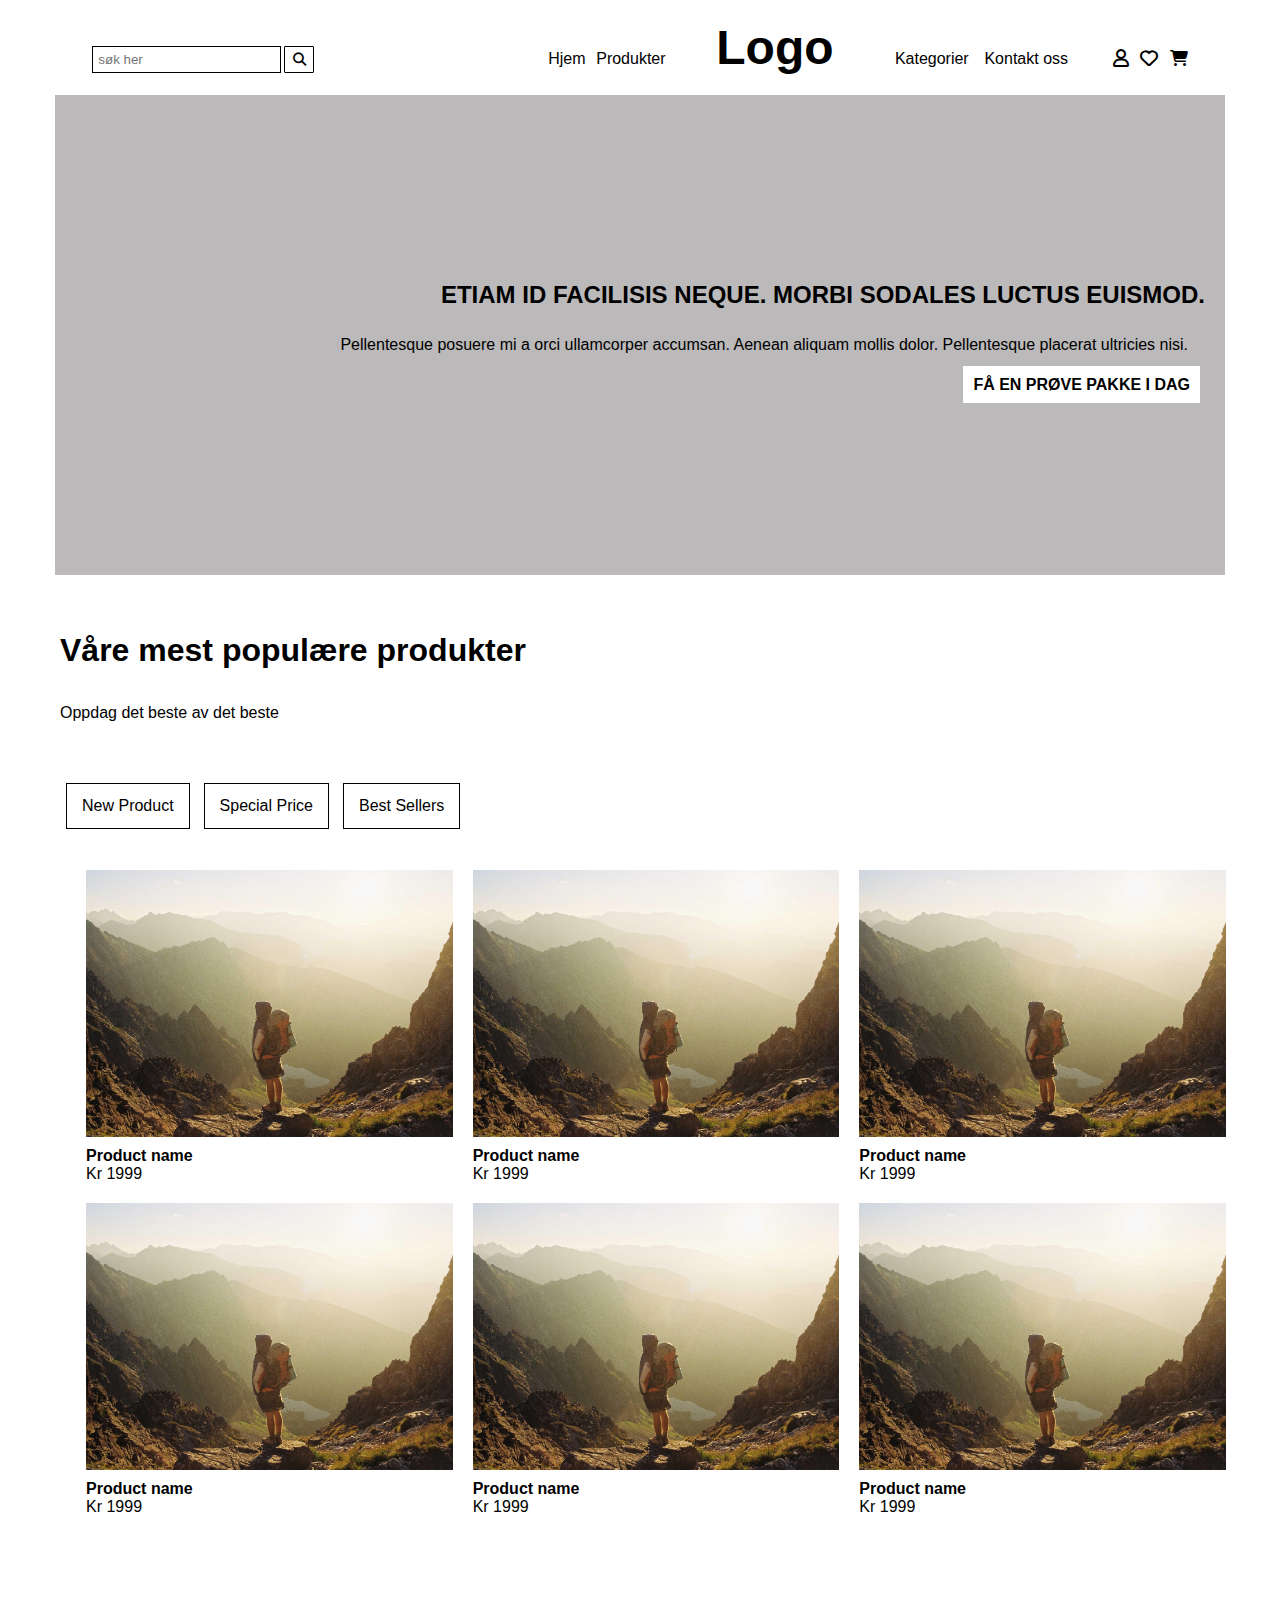
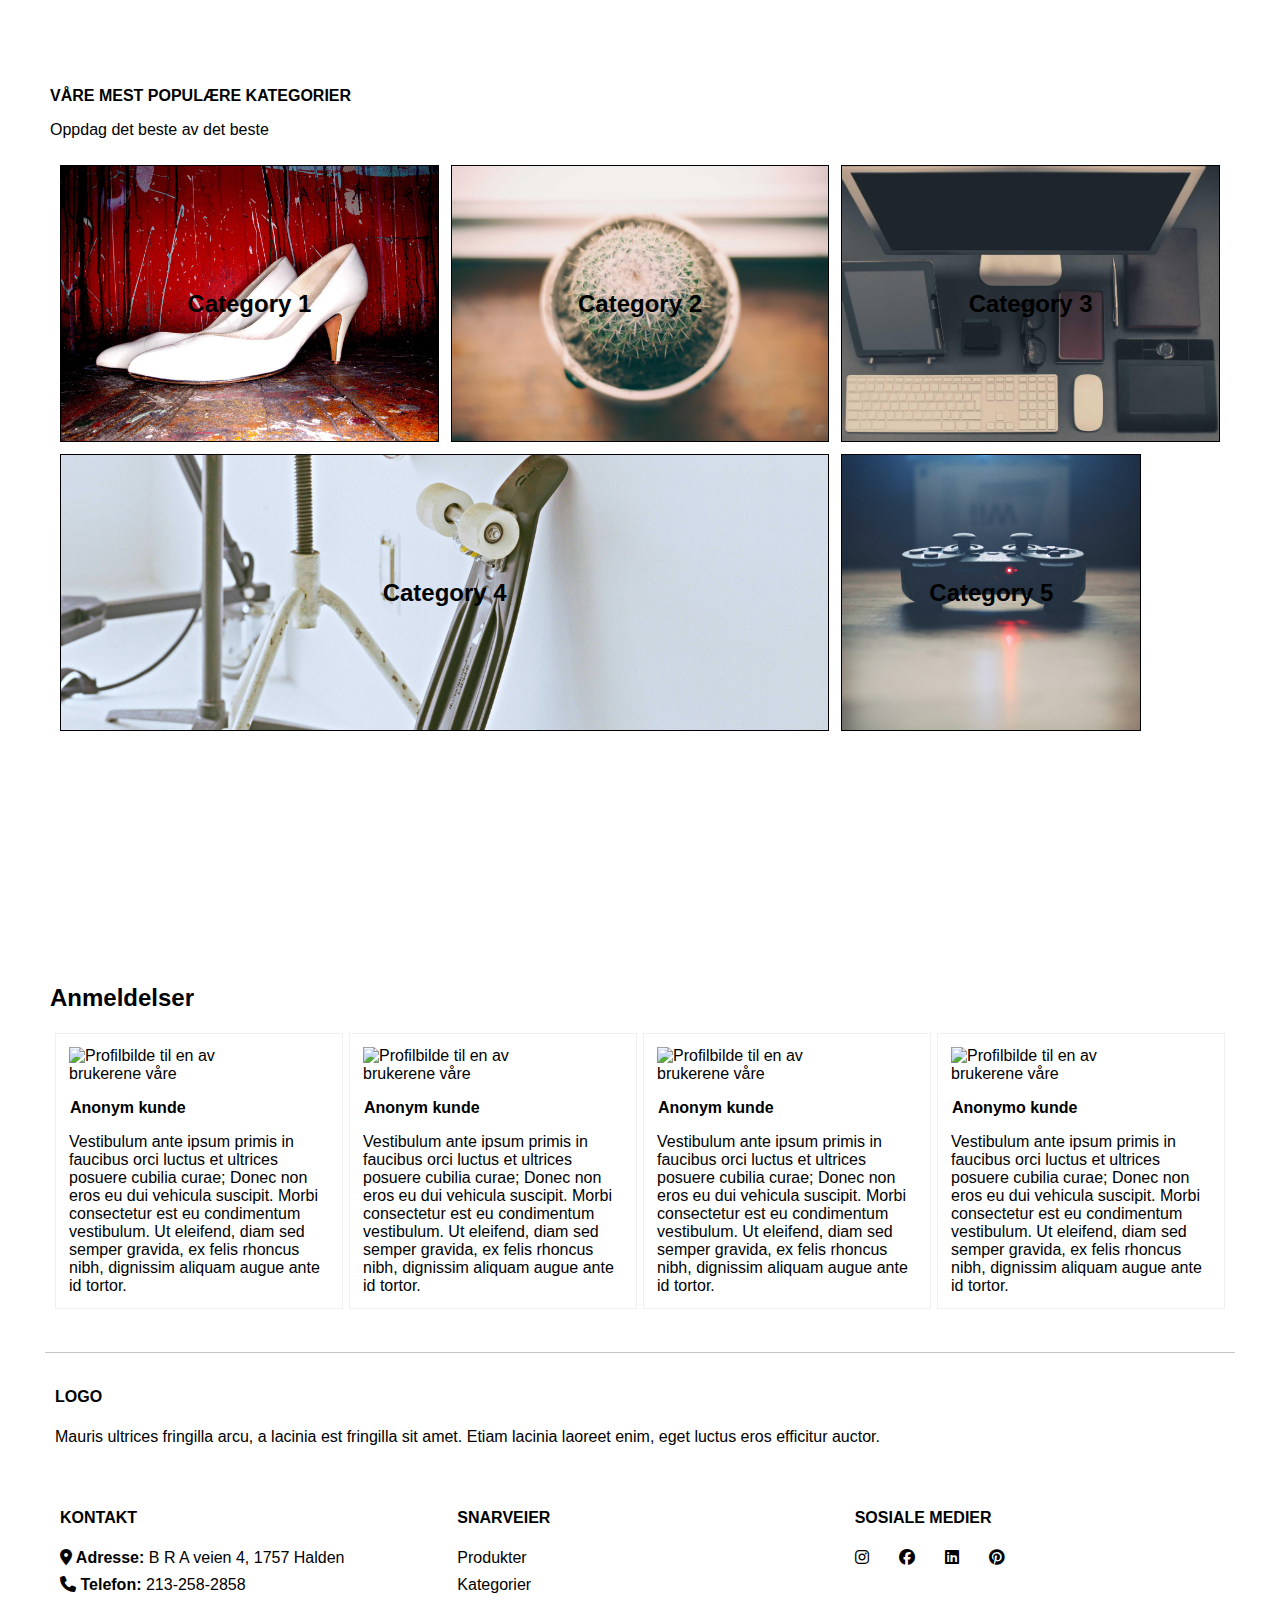
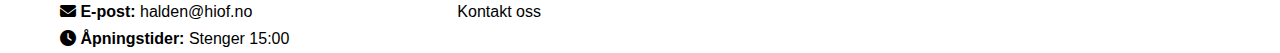
==== index.html @ 5def67cb "Fikset Css" ====
<!DOCTYPE html>
<html lang="en">
<head>
    <meta charset="UTF-8">
    <meta name="viewport" content="width=device-width, initial-scale=1.0">
    <link rel="stylesheet" href="ikoner/css/solid.css">
    <link rel="stylesheet" href="ikoner/css/fontawesome.css">
    <link rel="stylesheet" href="ikoner/css/brands.css">
    <link rel="stylesheet" href="stylesheet.css">
    <title>index</title>
</head>
<body class="flex-container">
        <header id="global-header">
            <nav>
               <form>
                <input type="search" placeholder="søk her" class="searchfelt">
                <button id="sokeKnapp"><i class="fa-solid fa-search"></i></button>
            </form>
            <ul id="venstreForLogo">
                <li class="midt"><a href="index.html">Hjem</a></li>
                <li class="midt"><a href="index.html#section2">Produkter</a></li>
            </ul>
            <a href="index.html" class="logo"><h1>Logo</h1></a>
            <ul id="hoyreForLogo">
                <li class="midt"><a href="index.html#section3">Kategorier</a></li>
                <li class="midt"><a href="#footerKontaktOss">Kontakt oss</a></li>
            </ul>
            <ul id="heltHoyre">
                <li><a href="#"><i class="fa-regular fa-user"></i></a></li>
                <li><a href="#"><i class="fa-regular fa-heart"></i></a></li>
                <li><a href="checkout.html"><i class="fa-solid fa-cart-shopping"></i></a></li>
            </ul>
        </nav>
    </header>
        <main class="flex-container">
            <section id="section1">
                <section>
                        <h2>Etiam id facilisis neque. Morbi sodales luctus euismod.</h2>
                    <p>Pellentesque posuere mi a orci ullamcorper accumsan. Aenean aliquam mollis dolor. Pellentesque placerat ultricies nisi.</p>
                    <a href="#">Få en prøve pakke i dag</a>
                    </section>
            </section>
            <section id="section2">
                <section id="overSectionButtons">
                    <h3>Våre mest populære produkter</h3>
                <p>Oppdag det beste av det beste</p>
                <ul id="sectionButtons">
                    <li><a href="#">New Product</a></li>
                    <li><a href="#">Special Price</a></li>
                    <li><a href="#">Best Sellers</a></li>
                </ul>
                </section>
                <section id="grid-container">
                    <section id="prodKort">
                        <article class="populareProduktKort">
                            <img src="Bilder/ryggsekk.jpg" alt="Bilde av et Produkt">
                            <!-- img by: https://fastly.picsum.photos/id/177/2515/1830.jpg?hmac=G8-2Q3-YPB2TreOK-4ofcmS-z5F6chIA0GHYAe5yzDY -->
                            <ul>
                                <li><a href="product.html" class="marker">Product name</a></li>
                                <li><p>Kr 1999</p></li>
                            </ul>
                        </article>
                            <article class="populareProduktKort">
                                <img src="Bilder/ryggsekk.jpg" alt="Bilde av et Produkt">
                                <!-- img by: https://fastly.picsum.photos/id/177/2515/1830.jpg?hmac=G8-2Q3-YPB2TreOK-4ofcmS-z5F6chIA0GHYAe5yzDY -->
                                <ul>
                                    <li><a href="product.html" class="marker">Product name</a></li>
                                    <li><p>Kr 1999</p></li>
                                </ul>
                            </article>
                            <article class="populareProduktKort">
                                <img src="Bilder/ryggsekk.jpg" alt="Bilde av et Produkt">
                                <!-- img by: https://fastly.picsum.photos/id/177/2515/1830.jpg?hmac=G8-2Q3-YPB2TreOK-4ofcmS-z5F6chIA0GHYAe5yzDY -->
                                <ul>
                                    <li><a href="product.html" class="marker">Product name</a></li>
                                    <li><p>Kr 1999</p></li>
                                </ul>
                            </article>
                            <article class="populareProduktKort">
                                <img src="Bilder/ryggsekk.jpg" alt="Bilde av et Produkt">
                                <!-- img by: https://fastly.picsum.photos/id/177/2515/1830.jpg?hmac=G8-2Q3-YPB2TreOK-4ofcmS-z5F6chIA0GHYAe5yzDY -->
                                <ul>
                                    <li><a href="product.html" class="marker">Product name</a></li>
                                    <li><p>Kr 1999</p></li>
                                </ul>
                            </article>
                            <article class="populareProduktKort">
                                <img src="Bilder/ryggsekk.jpg" alt="Bilde av et Produkt">
                                <!-- img by: https://fastly.picsum.photos/id/177/2515/1830.jpg?hmac=G8-2Q3-YPB2TreOK-4ofcmS-z5F6chIA0GHYAe5yzDY -->
                                <ul>
                                    <li><a href="product.html" class="marker">Product name</a></li>
                                    <li><p>Kr 1999</p></li>
                                </ul>
                            </article>
                            <article class="populareProduktKort">
                                <img src="Bilder/ryggsekk.jpg" alt="Bilde av et Produkt">
                                <!-- img by: https://fastly.picsum.photos/id/177/2515/1830.jpg?hmac=G8-2Q3-YPB2TreOK-4ofcmS-z5F6chIA0GHYAe5yzDY -->
                                <ul>
                                    <li><a href="product.html" class="marker">Product name</a></li>
                                    <li><p>Kr 1999</p></li>
                                </ul>
                            </article>
                    </section>
                </section>
            </section>
             <section id="section3">
                        <h4>Våre mest populære kategorier</h4>
                    <p>Oppdag det beste av det beste</p>
                <section id="cKort">
                    <article id="c1" class="c1-5">
                        <h5 class="kategoriKortSkrift">Category 1</h5>
                    </article>
                    <article id="c2" class="c1-5">
                        <h5 class="kategoriKortSkrift">Category 2</h5>
                    </article>
                    <article id="c3" class="c1-5">
                        <h5 class="kategoriKortSkrift">Category 3</h5>
                    </article >
                    <article id="c4" class="c1-5">
                        <h5 class="kategoriKortSkrift">Category 4</h5>
                    </article>
                    <article id="c5" class="c1-5">
                        <h5 class="kategoriKortSkrift">Category 5</h5>
                    </article>
                </section>
            </section>
            <section id="section4">
                    <h5>Anmeldelser</h5>
                <section id="anmeldelserKort">
                    <article>
                            <img src="https://picsum.photos/150/100" alt="Profilbilde til en av brukerene våre">
                            <h6>Anonym kunde</h6>
                            <p>Vestibulum ante ipsum primis in faucibus orci luctus et ultrices posuere cubilia curae; Donec non eros eu dui vehicula suscipit. Morbi consectetur est eu condimentum vestibulum. Ut eleifend, diam sed semper gravida, ex felis rhoncus nibh, dignissim aliquam augue ante id tortor.</p>
                    </article>
                    <article>
                        <img src="https://picsum.photos/150/100" alt="Profilbilde til en av brukerene våre">
                        <h6>Anonym kunde</h6>
                        <p>Vestibulum ante ipsum primis in faucibus orci luctus et ultrices posuere cubilia curae; Donec non eros eu dui vehicula suscipit. Morbi consectetur est eu condimentum vestibulum. Ut eleifend, diam sed semper gravida, ex felis rhoncus nibh, dignissim aliquam augue ante id tortor.</p>
                </article>
                <article>
                    <img src="https://picsum.photos/150/100" alt="Profilbilde til en av brukerene våre">
                    <h6>Anonym kunde</h6>
                    <p>Vestibulum ante ipsum primis in faucibus orci luctus et ultrices posuere cubilia curae; Donec non eros eu dui vehicula suscipit. Morbi consectetur est eu condimentum vestibulum. Ut eleifend, diam sed semper gravida, ex felis rhoncus nibh, dignissim aliquam augue ante id tortor.</p>
            </article>
            <article>
                <img src="https://picsum.photos/150/100" alt="Profilbilde til en av brukerene våre">
                <h6>Anonymo kunde</h6>
                <p>Vestibulum ante ipsum primis in faucibus orci luctus et ultrices posuere cubilia curae; Donec non eros eu dui vehicula suscipit. Morbi consectetur est eu condimentum vestibulum. Ut eleifend, diam sed semper gravida, ex felis rhoncus nibh, dignissim aliquam augue ante id tortor.</p>
        </article>
    </section>
</section>
        </main>
        <footer id="footerKontaktOss">
        <section>
            <a href="index.html"><h4>Logo</h4></a> 
            <p id="textBunn">Mauris ultrices fringilla arcu, a lacinia est fringilla sit amet. Etiam lacinia laoreet enim, eget luctus eros efficitur auctor.</p>
        </section>
        <section id="footer-flex">
            <section id="sectionFooter1">
                    <h5>Kontakt</h5>
                    <ul>
                        <li class="liSectionFooter1"><a href="https://www.google.com/maps/place/B+R+A+Veien+4,+1783+Halden/@59.1288772,11.3497813,777m/data=!3m2!1e3!4b1!4m6!3m5!1s0x464412f6cf4d491d:0xdd127f6ec81a545d!8m2!3d59.1288772!4d11.3523616!16s%2Fg%2F11c221zqxj?entry=ttu&g_ep=EgoyMDI0MTAyOS4wIKXMDSoASAFQAw%3D%3D"><i class="fa-solid fa-location-dot"></i> Adresse:</a> B R A veien 4, 1757 Halden</li>
                        <li class="liSectionFooter1"><a href="#"><i class="fa-solid fa-phone"></i> Telefon:</a> 213-258-2858</li>
                        <li class="liSectionFooter1"><a href="#"><i class="fa-solid fa-envelope"></i> E-post:</a> halden@hiof.no</li>
                        <li class="liSectionFooter1"><a href="#"><i class="fa-solid fa-clock"></i> Åpningstider:</a> Stenger 15:00</li>
                    </ul>
            </section>
                <section id="sectionFooter2">
                    <h5>Snarveier</h5>
                    <ul>
                        <li><a href="#">Produkter</a></li>
                        <li><a href="#">Kategorier</a></li>
                        <li><a href="#">Kontakt oss</a></li>
                    </ul>
                </section>
            <section id="medierIkonerBoks">
                <h5>Sosiale medier</h5>
                    <ul id="medieIkoner">
                        <li><a href="https://www.facebook.com/"><i class="fa-brands fa-instagram"></i></a></li>
                        <li><a href="https://www.instagram.com/accounts/login/"><i class="fa-brands fa-facebook"></i></a></li>
                        <li><a href="https://www.linkedin.com/login/no"><i class="fa-brands fa-linkedin"></i></a></li>
                        <li><a href="https://no.pinterest.com/login/"><i class="fa-brands fa-pinterest"></i></a></li>
                    </ul>
                </section>
            </section>
        </footer>
</body>
</html>
---- ikoner/css/solid.css ----
/*!
 * Font Awesome Free 6.6.0 by @fontawesome - https://fontawesome.com
 * License - https://fontawesome.com/license/free (Icons: CC BY 4.0, Fonts: SIL OFL 1.1, Code: MIT License)
 * Copyright 2024 Fonticons, Inc.
 */
:root, :host {
  --fa-style-family-classic: "Font Awesome 6 Free";
  --fa-font-solid: normal 900 1em/1 "Font Awesome 6 Free";
}

@font-face {
  font-family: "Font Awesome 6 Free";
  font-style: normal;
  font-weight: 900;
  font-display: block;
  src: url("../webfonts/fa-solid-900.woff2") format("woff2"), url("../webfonts/fa-solid-900.ttf") format("truetype");
}
.fas,
.fa-solid {
  font-weight: 900;
}/*# sourceMappingURL=solid.css.map */
---- ikoner/css/brands.css ----
/*!
 * Font Awesome Free 6.6.0 by @fontawesome - https://fontawesome.com
 * License - https://fontawesome.com/license/free (Icons: CC BY 4.0, Fonts: SIL OFL 1.1, Code: MIT License)
 * Copyright 2024 Fonticons, Inc.
 */
:root, :host {
  --fa-style-family-brands: "Font Awesome 6 Brands";
  --fa-font-brands: normal 400 1em/1 "Font Awesome 6 Brands";
}

@font-face {
  font-family: "Font Awesome 6 Brands";
  font-style: normal;
  font-weight: 400;
  font-display: block;
  src: url("../webfonts/fa-brands-400.woff2") format("woff2"), url("../webfonts/fa-brands-400.ttf") format("truetype");
}
.fab,
.fa-brands {
  font-weight: 400;
}

.fa-monero:before {
  content: "\f3d0";
}

.fa-hooli:before {
  content: "\f427";
}

.fa-yelp:before {
  content: "\f1e9";
}

.fa-cc-visa:before {
  content: "\f1f0";
}

.fa-lastfm:before {
  content: "\f202";
}

.fa-shopware:before {
  content: "\f5b5";
}

.fa-creative-commons-nc:before {
  content: "\f4e8";
}

.fa-aws:before {
  content: "\f375";
}

.fa-redhat:before {
  content: "\f7bc";
}

.fa-yoast:before {
  content: "\f2b1";
}

.fa-cloudflare:before {
  content: "\e07d";
}

.fa-ups:before {
  content: "\f7e0";
}

.fa-pixiv:before {
  content: "\e640";
}

.fa-wpexplorer:before {
  content: "\f2de";
}

.fa-dyalog:before {
  content: "\f399";
}

.fa-bity:before {
  content: "\f37a";
}

.fa-stackpath:before {
  content: "\f842";
}

.fa-buysellads:before {
  content: "\f20d";
}

.fa-first-order:before {
  content: "\f2b0";
}

.fa-modx:before {
  content: "\f285";
}

.fa-guilded:before {
  content: "\e07e";
}

.fa-vnv:before {
  content: "\f40b";
}

.fa-square-js:before {
  content: "\f3b9";
}

.fa-js-square:before {
  content: "\f3b9";
}

.fa-microsoft:before {
  content: "\f3ca";
}

.fa-qq:before {
  content: "\f1d6";
}

.fa-orcid:before {
  content: "\f8d2";
}

.fa-java:before {
  content: "\f4e4";
}

.fa-invision:before {
  content: "\f7b0";
}

.fa-creative-commons-pd-alt:before {
  content: "\f4ed";
}

.fa-centercode:before {
  content: "\f380";
}

.fa-glide-g:before {
  content: "\f2a6";
}

.fa-drupal:before {
  content: "\f1a9";
}

.fa-jxl:before {
  content: "\e67b";
}

.fa-dart-lang:before {
  content: "\e693";
}

.fa-hire-a-helper:before {
  content: "\f3b0";
}

.fa-creative-commons-by:before {
  content: "\f4e7";
}

.fa-unity:before {
  content: "\e049";
}

.fa-whmcs:before {
  content: "\f40d";
}

.fa-rocketchat:before {
  content: "\f3e8";
}

.fa-vk:before {
  content: "\f189";
}

.fa-untappd:before {
  content: "\f405";
}

.fa-mailchimp:before {
  content: "\f59e";
}

.fa-css3-alt:before {
  content: "\f38b";
}

.fa-square-reddit:before {
  content: "\f1a2";
}

.fa-reddit-square:before {
  content: "\f1a2";
}

.fa-vimeo-v:before {
  content: "\f27d";
}

.fa-contao:before {
  content: "\f26d";
}

.fa-square-font-awesome:before {
  content: "\e5ad";
}

.fa-deskpro:before {
  content: "\f38f";
}

.fa-brave:before {
  content: "\e63c";
}

.fa-sistrix:before {
  content: "\f3ee";
}

.fa-square-instagram:before {
  content: "\e055";
}

.fa-instagram-square:before {
  content: "\e055";
}

.fa-battle-net:before {
  content: "\f835";
}

.fa-the-red-yeti:before {
  content: "\f69d";
}

.fa-square-hacker-news:before {
  content: "\f3af";
}

.fa-hacker-news-square:before {
  content: "\f3af";
}

.fa-edge:before {
  content: "\f282";
}

.fa-threads:before {
  content: "\e618";
}

.fa-napster:before {
  content: "\f3d2";
}

.fa-square-snapchat:before {
  content: "\f2ad";
}

.fa-snapchat-square:before {
  content: "\f2ad";
}

.fa-google-plus-g:before {
  content: "\f0d5";
}

.fa-artstation:before {
  content: "\f77a";
}

.fa-markdown:before {
  content: "\f60f";
}

.fa-sourcetree:before {
  content: "\f7d3";
}

.fa-google-plus:before {
  content: "\f2b3";
}

.fa-diaspora:before {
  content: "\f791";
}

.fa-foursquare:before {
  content: "\f180";
}

.fa-stack-overflow:before {
  content: "\f16c";
}

.fa-github-alt:before {
  content: "\f113";
}

.fa-phoenix-squadron:before {
  content: "\f511";
}

.fa-pagelines:before {
  content: "\f18c";
}

.fa-algolia:before {
  content: "\f36c";
}

.fa-red-river:before {
  content: "\f3e3";
}

.fa-creative-commons-sa:before {
  content: "\f4ef";
}

.fa-safari:before {
  content: "\f267";
}

.fa-google:before {
  content: "\f1a0";
}

.fa-square-font-awesome-stroke:before {
  content: "\f35c";
}

.fa-font-awesome-alt:before {
  content: "\f35c";
}

.fa-atlassian:before {
  content: "\f77b";
}

.fa-linkedin-in:before {
  content: "\f0e1";
}

.fa-digital-ocean:before {
  content: "\f391";
}

.fa-nimblr:before {
  content: "\f5a8";
}

.fa-chromecast:before {
  content: "\f838";
}

.fa-evernote:before {
  content: "\f839";
}

.fa-hacker-news:before {
  content: "\f1d4";
}

.fa-creative-commons-sampling:before {
  content: "\f4f0";
}

.fa-adversal:before {
  content: "\f36a";
}

.fa-creative-commons:before {
  content: "\f25e";
}

.fa-watchman-monitoring:before {
  content: "\e087";
}

.fa-fonticons:before {
  content: "\f280";
}

.fa-weixin:before {
  content: "\f1d7";
}

.fa-shirtsinbulk:before {
  content: "\f214";
}

.fa-codepen:before {
  content: "\f1cb";
}

.fa-git-alt:before {
  content: "\f841";
}

.fa-lyft:before {
  content: "\f3c3";
}

.fa-rev:before {
  content: "\f5b2";
}

.fa-windows:before {
  content: "\f17a";
}

.fa-wizards-of-the-coast:before {
  content: "\f730";
}

.fa-square-viadeo:before {
  content: "\f2aa";
}

.fa-viadeo-square:before {
  content: "\f2aa";
}

.fa-meetup:before {
  content: "\f2e0";
}

.fa-centos:before {
  content: "\f789";
}

.fa-adn:before {
  content: "\f170";
}

.fa-cloudsmith:before {
  content: "\f384";
}

.fa-opensuse:before {
  content: "\e62b";
}

.fa-pied-piper-alt:before {
  content: "\f1a8";
}

.fa-square-dribbble:before {
  content: "\f397";
}

.fa-dribbble-square:before {
  content: "\f397";
}

.fa-codiepie:before {
  content: "\f284";
}

.fa-node:before {
  content: "\f419";
}

.fa-mix:before {
  content: "\f3cb";
}

.fa-steam:before {
  content: "\f1b6";
}

.fa-cc-apple-pay:before {
  content: "\f416";
}

.fa-scribd:before {
  content: "\f28a";
}

.fa-debian:before {
  content: "\e60b";
}

.fa-openid:before {
  content: "\f19b";
}

.fa-instalod:before {
  content: "\e081";
}

.fa-expeditedssl:before {
  content: "\f23e";
}

.fa-sellcast:before {
  content: "\f2da";
}

.fa-square-twitter:before {
  content: "\f081";
}

.fa-twitter-square:before {
  content: "\f081";
}

.fa-r-project:before {
  content: "\f4f7";
}

.fa-delicious:before {
  content: "\f1a5";
}

.fa-freebsd:before {
  content: "\f3a4";
}

.fa-vuejs:before {
  content: "\f41f";
}

.fa-accusoft:before {
  content: "\f369";
}

.fa-ioxhost:before {
  content: "\f208";
}

.fa-fonticons-fi:before {
  content: "\f3a2";
}

.fa-app-store:before {
  content: "\f36f";
}

.fa-cc-mastercard:before {
  content: "\f1f1";
}

.fa-itunes-note:before {
  content: "\f3b5";
}

.fa-golang:before {
  content: "\e40f";
}

.fa-kickstarter:before {
  content: "\f3bb";
}

.fa-square-kickstarter:before {
  content: "\f3bb";
}

.fa-grav:before {
  content: "\f2d6";
}

.fa-weibo:before {
  content: "\f18a";
}

.fa-uncharted:before {
  content: "\e084";
}

.fa-firstdraft:before {
  content: "\f3a1";
}

.fa-square-youtube:before {
  content: "\f431";
}

.fa-youtube-square:before {
  content: "\f431";
}

.fa-wikipedia-w:before {
  content: "\f266";
}

.fa-wpressr:before {
  content: "\f3e4";
}

.fa-rendact:before {
  content: "\f3e4";
}

.fa-angellist:before {
  content: "\f209";
}

.fa-galactic-republic:before {
  content: "\f50c";
}

.fa-nfc-directional:before {
  content: "\e530";
}

.fa-skype:before {
  content: "\f17e";
}

.fa-joget:before {
  content: "\f3b7";
}

.fa-fedora:before {
  content: "\f798";
}

.fa-stripe-s:before {
  content: "\f42a";
}

.fa-meta:before {
  content: "\e49b";
}

.fa-laravel:before {
  content: "\f3bd";
}

.fa-hotjar:before {
  content: "\f3b1";
}

.fa-bluetooth-b:before {
  content: "\f294";
}

.fa-square-letterboxd:before {
  content: "\e62e";
}

.fa-sticker-mule:before {
  content: "\f3f7";
}

.fa-creative-commons-zero:before {
  content: "\f4f3";
}

.fa-hips:before {
  content: "\f452";
}

.fa-behance:before {
  content: "\f1b4";
}

.fa-reddit:before {
  content: "\f1a1";
}

.fa-discord:before {
  content: "\f392";
}

.fa-chrome:before {
  content: "\f268";
}

.fa-app-store-ios:before {
  content: "\f370";
}

.fa-cc-discover:before {
  content: "\f1f2";
}

.fa-wpbeginner:before {
  content: "\f297";
}

.fa-confluence:before {
  content: "\f78d";
}

.fa-shoelace:before {
  content: "\e60c";
}

.fa-mdb:before {
  content: "\f8ca";
}

.fa-dochub:before {
  content: "\f394";
}

.fa-accessible-icon:before {
  content: "\f368";
}

.fa-ebay:before {
  content: "\f4f4";
}

.fa-amazon:before {
  content: "\f270";
}

.fa-unsplash:before {
  content: "\e07c";
}

.fa-yarn:before {
  content: "\f7e3";
}

.fa-square-steam:before {
  content: "\f1b7";
}

.fa-steam-square:before {
  content: "\f1b7";
}

.fa-500px:before {
  content: "\f26e";
}

.fa-square-vimeo:before {
  content: "\f194";
}

.fa-vimeo-square:before {
  content: "\f194";
}

.fa-asymmetrik:before {
  content: "\f372";
}

.fa-font-awesome:before {
  content: "\f2b4";
}

.fa-font-awesome-flag:before {
  content: "\f2b4";
}

.fa-font-awesome-logo-full:before {
  content: "\f2b4";
}

.fa-gratipay:before {
  content: "\f184";
}

.fa-apple:before {
  content: "\f179";
}

.fa-hive:before {
  content: "\e07f";
}

.fa-gitkraken:before {
  content: "\f3a6";
}

.fa-keybase:before {
  content: "\f4f5";
}

.fa-apple-pay:before {
  content: "\f415";
}

.fa-padlet:before {
  content: "\e4a0";
}

.fa-amazon-pay:before {
  content: "\f42c";
}

.fa-square-github:before {
  content: "\f092";
}

.fa-github-square:before {
  content: "\f092";
}

.fa-stumbleupon:before {
  content: "\f1a4";
}

.fa-fedex:before {
  content: "\f797";
}

.fa-phoenix-framework:before {
  content: "\f3dc";
}

.fa-shopify:before {
  content: "\e057";
}

.fa-neos:before {
  content: "\f612";
}

.fa-square-threads:before {
  content: "\e619";
}

.fa-hackerrank:before {
  content: "\f5f7";
}

.fa-researchgate:before {
  content: "\f4f8";
}

.fa-swift:before {
  content: "\f8e1";
}

.fa-angular:before {
  content: "\f420";
}

.fa-speakap:before {
  content: "\f3f3";
}

.fa-angrycreative:before {
  content: "\f36e";
}

.fa-y-combinator:before {
  content: "\f23b";
}

.fa-empire:before {
  content: "\f1d1";
}

.fa-envira:before {
  content: "\f299";
}

.fa-google-scholar:before {
  content: "\e63b";
}

.fa-square-gitlab:before {
  content: "\e5ae";
}

.fa-gitlab-square:before {
  content: "\e5ae";
}

.fa-studiovinari:before {
  content: "\f3f8";
}

.fa-pied-piper:before {
  content: "\f2ae";
}

.fa-wordpress:before {
  content: "\f19a";
}

.fa-product-hunt:before {
  content: "\f288";
}

.fa-firefox:before {
  content: "\f269";
}

.fa-linode:before {
  content: "\f2b8";
}

.fa-goodreads:before {
  content: "\f3a8";
}

.fa-square-odnoklassniki:before {
  content: "\f264";
}

.fa-odnoklassniki-square:before {
  content: "\f264";
}

.fa-jsfiddle:before {
  content: "\f1cc";
}

.fa-sith:before {
  content: "\f512";
}

.fa-themeisle:before {
  content: "\f2b2";
}

.fa-page4:before {
  content: "\f3d7";
}

.fa-hashnode:before {
  content: "\e499";
}

.fa-react:before {
  content: "\f41b";
}

.fa-cc-paypal:before {
  content: "\f1f4";
}

.fa-squarespace:before {
  content: "\f5be";
}

.fa-cc-stripe:before {
  content: "\f1f5";
}

.fa-creative-commons-share:before {
  content: "\f4f2";
}

.fa-bitcoin:before {
  content: "\f379";
}

.fa-keycdn:before {
  content: "\f3ba";
}

.fa-opera:before {
  content: "\f26a";
}

.fa-itch-io:before {
  content: "\f83a";
}

.fa-umbraco:before {
  content: "\f8e8";
}

.fa-galactic-senate:before {
  content: "\f50d";
}

.fa-ubuntu:before {
  content: "\f7df";
}

.fa-draft2digital:before {
  content: "\f396";
}

.fa-stripe:before {
  content: "\f429";
}

.fa-houzz:before {
  content: "\f27c";
}

.fa-gg:before {
  content: "\f260";
}

.fa-dhl:before {
  content: "\f790";
}

.fa-square-pinterest:before {
  content: "\f0d3";
}

.fa-pinterest-square:before {
  content: "\f0d3";
}

.fa-xing:before {
  content: "\f168";
}

.fa-blackberry:before {
  content: "\f37b";
}

.fa-creative-commons-pd:before {
  content: "\f4ec";
}

.fa-playstation:before {
  content: "\f3df";
}

.fa-quinscape:before {
  content: "\f459";
}

.fa-less:before {
  content: "\f41d";
}

.fa-blogger-b:before {
  content: "\f37d";
}

.fa-opencart:before {
  content: "\f23d";
}

.fa-vine:before {
  content: "\f1ca";
}

.fa-signal-messenger:before {
  content: "\e663";
}

.fa-paypal:before {
  content: "\f1ed";
}

.fa-gitlab:before {
  content: "\f296";
}

.fa-typo3:before {
  content: "\f42b";
}

.fa-reddit-alien:before {
  content: "\f281";
}

.fa-yahoo:before {
  content: "\f19e";
}

.fa-dailymotion:before {
  content: "\e052";
}

.fa-affiliatetheme:before {
  content: "\f36b";
}

.fa-pied-piper-pp:before {
  content: "\f1a7";
}

.fa-bootstrap:before {
  content: "\f836";
}

.fa-odnoklassniki:before {
  content: "\f263";
}

.fa-nfc-symbol:before {
  content: "\e531";
}

.fa-mintbit:before {
  content: "\e62f";
}

.fa-ethereum:before {
  content: "\f42e";
}

.fa-speaker-deck:before {
  content: "\f83c";
}

.fa-creative-commons-nc-eu:before {
  content: "\f4e9";
}

.fa-patreon:before {
  content: "\f3d9";
}

.fa-avianex:before {
  content: "\f374";
}

.fa-ello:before {
  content: "\f5f1";
}

.fa-gofore:before {
  content: "\f3a7";
}

.fa-bimobject:before {
  content: "\f378";
}

.fa-brave-reverse:before {
  content: "\e63d";
}

.fa-facebook-f:before {
  content: "\f39e";
}

.fa-square-google-plus:before {
  content: "\f0d4";
}

.fa-google-plus-square:before {
  content: "\f0d4";
}

.fa-web-awesome:before {
  content: "\e682";
}

.fa-mandalorian:before {
  content: "\f50f";
}

.fa-first-order-alt:before {
  content: "\f50a";
}

.fa-osi:before {
  content: "\f41a";
}

.fa-google-wallet:before {
  content: "\f1ee";
}

.fa-d-and-d-beyond:before {
  content: "\f6ca";
}

.fa-periscope:before {
  content: "\f3da";
}

.fa-fulcrum:before {
  content: "\f50b";
}

.fa-cloudscale:before {
  content: "\f383";
}

.fa-forumbee:before {
  content: "\f211";
}

.fa-mizuni:before {
  content: "\f3cc";
}

.fa-schlix:before {
  content: "\f3ea";
}

.fa-square-xing:before {
  content: "\f169";
}

.fa-xing-square:before {
  content: "\f169";
}

.fa-bandcamp:before {
  content: "\f2d5";
}

.fa-wpforms:before {
  content: "\f298";
}

.fa-cloudversify:before {
  content: "\f385";
}

.fa-usps:before {
  content: "\f7e1";
}

.fa-megaport:before {
  content: "\f5a3";
}

.fa-magento:before {
  content: "\f3c4";
}

.fa-spotify:before {
  content: "\f1bc";
}

.fa-optin-monster:before {
  content: "\f23c";
}

.fa-fly:before {
  content: "\f417";
}

.fa-aviato:before {
  content: "\f421";
}

.fa-itunes:before {
  content: "\f3b4";
}

.fa-cuttlefish:before {
  content: "\f38c";
}

.fa-blogger:before {
  content: "\f37c";
}

.fa-flickr:before {
  content: "\f16e";
}

.fa-viber:before {
  content: "\f409";
}

.fa-soundcloud:before {
  content: "\f1be";
}

.fa-digg:before {
  content: "\f1a6";
}

.fa-tencent-weibo:before {
  content: "\f1d5";
}

.fa-letterboxd:before {
  content: "\e62d";
}

.fa-symfony:before {
  content: "\f83d";
}

.fa-maxcdn:before {
  content: "\f136";
}

.fa-etsy:before {
  content: "\f2d7";
}

.fa-facebook-messenger:before {
  content: "\f39f";
}

.fa-audible:before {
  content: "\f373";
}

.fa-think-peaks:before {
  content: "\f731";
}

.fa-bilibili:before {
  content: "\e3d9";
}

.fa-erlang:before {
  content: "\f39d";
}

.fa-x-twitter:before {
  content: "\e61b";
}

.fa-cotton-bureau:before {
  content: "\f89e";
}

.fa-dashcube:before {
  content: "\f210";
}

.fa-42-group:before {
  content: "\e080";
}

.fa-innosoft:before {
  content: "\e080";
}

.fa-stack-exchange:before {
  content: "\f18d";
}

.fa-elementor:before {
  content: "\f430";
}

.fa-square-pied-piper:before {
  content: "\e01e";
}

.fa-pied-piper-square:before {
  content: "\e01e";
}

.fa-creative-commons-nd:before {
  content: "\f4eb";
}

.fa-palfed:before {
  content: "\f3d8";
}

.fa-superpowers:before {
  content: "\f2dd";
}

.fa-resolving:before {
  content: "\f3e7";
}

.fa-xbox:before {
  content: "\f412";
}

.fa-square-web-awesome-stroke:before {
  content: "\e684";
}

.fa-searchengin:before {
  content: "\f3eb";
}

.fa-tiktok:before {
  content: "\e07b";
}

.fa-square-facebook:before {
  content: "\f082";
}

.fa-facebook-square:before {
  content: "\f082";
}

.fa-renren:before {
  content: "\f18b";
}

.fa-linux:before {
  content: "\f17c";
}

.fa-glide:before {
  content: "\f2a5";
}

.fa-linkedin:before {
  content: "\f08c";
}

.fa-hubspot:before {
  content: "\f3b2";
}

.fa-deploydog:before {
  content: "\f38e";
}

.fa-twitch:before {
  content: "\f1e8";
}

.fa-flutter:before {
  content: "\e694";
}

.fa-ravelry:before {
  content: "\f2d9";
}

.fa-mixer:before {
  content: "\e056";
}

.fa-square-lastfm:before {
  content: "\f203";
}

.fa-lastfm-square:before {
  content: "\f203";
}

.fa-vimeo:before {
  content: "\f40a";
}

.fa-mendeley:before {
  content: "\f7b3";
}

.fa-uniregistry:before {
  content: "\f404";
}

.fa-figma:before {
  content: "\f799";
}

.fa-creative-commons-remix:before {
  content: "\f4ee";
}

.fa-cc-amazon-pay:before {
  content: "\f42d";
}

.fa-dropbox:before {
  content: "\f16b";
}

.fa-instagram:before {
  content: "\f16d";
}

.fa-cmplid:before {
  content: "\e360";
}

.fa-upwork:before {
  content: "\e641";
}

.fa-facebook:before {
  content: "\f09a";
}

.fa-gripfire:before {
  content: "\f3ac";
}

.fa-jedi-order:before {
  content: "\f50e";
}

.fa-uikit:before {
  content: "\f403";
}

.fa-fort-awesome-alt:before {
  content: "\f3a3";
}

.fa-phabricator:before {
  content: "\f3db";
}

.fa-ussunnah:before {
  content: "\f407";
}

.fa-earlybirds:before {
  content: "\f39a";
}

.fa-trade-federation:before {
  content: "\f513";
}

.fa-autoprefixer:before {
  content: "\f41c";
}

.fa-whatsapp:before {
  content: "\f232";
}

.fa-square-upwork:before {
  content: "\e67c";
}

.fa-slideshare:before {
  content: "\f1e7";
}

.fa-google-play:before {
  content: "\f3ab";
}

.fa-viadeo:before {
  content: "\f2a9";
}

.fa-line:before {
  content: "\f3c0";
}

.fa-google-drive:before {
  content: "\f3aa";
}

.fa-servicestack:before {
  content: "\f3ec";
}

.fa-simplybuilt:before {
  content: "\f215";
}

.fa-bitbucket:before {
  content: "\f171";
}

.fa-imdb:before {
  content: "\f2d8";
}

.fa-deezer:before {
  content: "\e077";
}

.fa-raspberry-pi:before {
  content: "\f7bb";
}

.fa-jira:before {
  content: "\f7b1";
}

.fa-docker:before {
  content: "\f395";
}

.fa-screenpal:before {
  content: "\e570";
}

.fa-bluetooth:before {
  content: "\f293";
}

.fa-gitter:before {
  content: "\f426";
}

.fa-d-and-d:before {
  content: "\f38d";
}

.fa-microblog:before {
  content: "\e01a";
}

.fa-cc-diners-club:before {
  content: "\f24c";
}

.fa-gg-circle:before {
  content: "\f261";
}

.fa-pied-piper-hat:before {
  content: "\f4e5";
}

.fa-kickstarter-k:before {
  content: "\f3bc";
}

.fa-yandex:before {
  content: "\f413";
}

.fa-readme:before {
  content: "\f4d5";
}

.fa-html5:before {
  content: "\f13b";
}

.fa-sellsy:before {
  content: "\f213";
}

.fa-square-web-awesome:before {
  content: "\e683";
}

.fa-sass:before {
  content: "\f41e";
}

.fa-wirsindhandwerk:before {
  content: "\e2d0";
}

.fa-wsh:before {
  content: "\e2d0";
}

.fa-buromobelexperte:before {
  content: "\f37f";
}

.fa-salesforce:before {
  content: "\f83b";
}

.fa-octopus-deploy:before {
  content: "\e082";
}

.fa-medapps:before {
  content: "\f3c6";
}

.fa-ns8:before {
  content: "\f3d5";
}

.fa-pinterest-p:before {
  content: "\f231";
}

.fa-apper:before {
  content: "\f371";
}

.fa-fort-awesome:before {
  content: "\f286";
}

.fa-waze:before {
  content: "\f83f";
}

.fa-bluesky:before {
  content: "\e671";
}

.fa-cc-jcb:before {
  content: "\f24b";
}

.fa-snapchat:before {
  content: "\f2ab";
}

.fa-snapchat-ghost:before {
  content: "\f2ab";
}

.fa-fantasy-flight-games:before {
  content: "\f6dc";
}

.fa-rust:before {
  content: "\e07a";
}

.fa-wix:before {
  content: "\f5cf";
}

.fa-square-behance:before {
  content: "\f1b5";
}

.fa-behance-square:before {
  content: "\f1b5";
}

.fa-supple:before {
  content: "\f3f9";
}

.fa-webflow:before {
  content: "\e65c";
}

.fa-rebel:before {
  content: "\f1d0";
}

.fa-css3:before {
  content: "\f13c";
}

.fa-staylinked:before {
  content: "\f3f5";
}

.fa-kaggle:before {
  content: "\f5fa";
}

.fa-space-awesome:before {
  content: "\e5ac";
}

.fa-deviantart:before {
  content: "\f1bd";
}

.fa-cpanel:before {
  content: "\f388";
}

.fa-goodreads-g:before {
  content: "\f3a9";
}

.fa-square-git:before {
  content: "\f1d2";
}

.fa-git-square:before {
  content: "\f1d2";
}

.fa-square-tumblr:before {
  content: "\f174";
}

.fa-tumblr-square:before {
  content: "\f174";
}

.fa-trello:before {
  content: "\f181";
}

.fa-creative-commons-nc-jp:before {
  content: "\f4ea";
}

.fa-get-pocket:before {
  content: "\f265";
}

.fa-perbyte:before {
  content: "\e083";
}

.fa-grunt:before {
  content: "\f3ad";
}

.fa-weebly:before {
  content: "\f5cc";
}

.fa-connectdevelop:before {
  content: "\f20e";
}

.fa-leanpub:before {
  content: "\f212";
}

.fa-black-tie:before {
  content: "\f27e";
}

.fa-themeco:before {
  content: "\f5c6";
}

.fa-python:before {
  content: "\f3e2";
}

.fa-android:before {
  content: "\f17b";
}

.fa-bots:before {
  content: "\e340";
}

.fa-free-code-camp:before {
  content: "\f2c5";
}

.fa-hornbill:before {
  content: "\f592";
}

.fa-js:before {
  content: "\f3b8";
}

.fa-ideal:before {
  content: "\e013";
}

.fa-git:before {
  content: "\f1d3";
}

.fa-dev:before {
  content: "\f6cc";
}

.fa-sketch:before {
  content: "\f7c6";
}

.fa-yandex-international:before {
  content: "\f414";
}

.fa-cc-amex:before {
  content: "\f1f3";
}

.fa-uber:before {
  content: "\f402";
}

.fa-github:before {
  content: "\f09b";
}

.fa-php:before {
  content: "\f457";
}

.fa-alipay:before {
  content: "\f642";
}

.fa-youtube:before {
  content: "\f167";
}

.fa-skyatlas:before {
  content: "\f216";
}

.fa-firefox-browser:before {
  content: "\e007";
}

.fa-replyd:before {
  content: "\f3e6";
}

.fa-suse:before {
  content: "\f7d6";
}

.fa-jenkins:before {
  content: "\f3b6";
}

.fa-twitter:before {
  content: "\f099";
}

.fa-rockrms:before {
  content: "\f3e9";
}

.fa-pinterest:before {
  content: "\f0d2";
}

.fa-buffer:before {
  content: "\f837";
}

.fa-npm:before {
  content: "\f3d4";
}

.fa-yammer:before {
  content: "\f840";
}

.fa-btc:before {
  content: "\f15a";
}

.fa-dribbble:before {
  content: "\f17d";
}

.fa-stumbleupon-circle:before {
  content: "\f1a3";
}

.fa-internet-explorer:before {
  content: "\f26b";
}

.fa-stubber:before {
  content: "\e5c7";
}

.fa-telegram:before {
  content: "\f2c6";
}

.fa-telegram-plane:before {
  content: "\f2c6";
}

.fa-old-republic:before {
  content: "\f510";
}

.fa-odysee:before {
  content: "\e5c6";
}

.fa-square-whatsapp:before {
  content: "\f40c";
}

.fa-whatsapp-square:before {
  content: "\f40c";
}

.fa-node-js:before {
  content: "\f3d3";
}

.fa-edge-legacy:before {
  content: "\e078";
}

.fa-slack:before {
  content: "\f198";
}

.fa-slack-hash:before {
  content: "\f198";
}

.fa-medrt:before {
  content: "\f3c8";
}

.fa-usb:before {
  content: "\f287";
}

.fa-tumblr:before {
  content: "\f173";
}

.fa-vaadin:before {
  content: "\f408";
}

.fa-quora:before {
  content: "\f2c4";
}

.fa-square-x-twitter:before {
  content: "\e61a";
}

.fa-reacteurope:before {
  content: "\f75d";
}

.fa-medium:before {
  content: "\f23a";
}

.fa-medium-m:before {
  content: "\f23a";
}

.fa-amilia:before {
  content: "\f36d";
}

.fa-mixcloud:before {
  content: "\f289";
}

.fa-flipboard:before {
  content: "\f44d";
}

.fa-viacoin:before {
  content: "\f237";
}

.fa-critical-role:before {
  content: "\f6c9";
}

.fa-sitrox:before {
  content: "\e44a";
}

.fa-discourse:before {
  content: "\f393";
}

.fa-joomla:before {
  content: "\f1aa";
}

.fa-mastodon:before {
  content: "\f4f6";
}

.fa-airbnb:before {
  content: "\f834";
}

.fa-wolf-pack-battalion:before {
  content: "\f514";
}

.fa-buy-n-large:before {
  content: "\f8a6";
}

.fa-gulp:before {
  content: "\f3ae";
}

.fa-creative-commons-sampling-plus:before {
  content: "\f4f1";
}

.fa-strava:before {
  content: "\f428";
}

.fa-ember:before {
  content: "\f423";
}

.fa-canadian-maple-leaf:before {
  content: "\f785";
}

.fa-teamspeak:before {
  content: "\f4f9";
}

.fa-pushed:before {
  content: "\f3e1";
}

.fa-wordpress-simple:before {
  content: "\f411";
}

.fa-nutritionix:before {
  content: "\f3d6";
}

.fa-wodu:before {
  content: "\e088";
}

.fa-google-pay:before {
  content: "\e079";
}

.fa-intercom:before {
  content: "\f7af";
}

.fa-zhihu:before {
  content: "\f63f";
}

.fa-korvue:before {
  content: "\f42f";
}

.fa-pix:before {
  content: "\e43a";
}

.fa-steam-symbol:before {
  content: "\f3f6";
}/*# sourceMappingURL=brands.css.map */
---- stylesheet.css ----
*{
    font-family: Arial, Helvetica, sans-serif;
    text-decoration: none;
    color: inherit;
    list-style: none;
    padding: 5px;
    margin: 0px;
    box-sizing: border-box;
}
    /*index.html*/
    .flex-container{
        display: flex;
        flex-direction: column;
        margin: 0 auto;
}

    /*Header start*/
    #global-header{
        display: flex;
        flex-direction: column;
        gap: 10%;
    }

    #globalHeader, form{ 
        display: flex;
        justify-content: flex-start;
        padding: 0;
        position: relative;
        padding-right: 15%;
    }
    header form input{
        background-color: white;
        border: 1px solid black;
    }
    #sokeKnapp{
        display: flex;
        padding: 6px;
        border-radius: 1px;
        background-color: white;
        border: 1px solid black;
        width: 30px;
        position: relative;
        right: -3px;
        justify-content: center;
    }

    body header form #sokeKnapp i{
        width: 100%;
    }
    header nav{
        display: flex;
        justify-content: flex-start;
        flex-direction: column; 
        gap: 24px;
    }

    header nav ul, li, a{
        margin: 0;
        padding: 0;
        flex-direction: column;
        gap: 26px;
}


    .venstreForLogo{
        display: flex;
        justify-content: flex-start;
        padding: 0;
        flex-direction: column;
    }

    .logo{
        font-size: x-large;
    }

    .hoyreForLogo{
        display: flex;
        justify-content: flex-start;
        padding: 0;
        flex-direction: column; 
    }

    h1{
        padding: 0;
        margin: 0;
        display: flex;
        justify-content: flex-start;
        position: relative;
        width: 100%;
    }
    
    #heltHoyre{
        gap: 13px;
        display: flex;
        flex-direction: column;
        padding: 0;
        position: relative;
        justify-content: flex-end;
    }
    .fa-regular{
        /*Kopierte linjene under ifra ChatGPT.com, siden har ikke lært dette*/
        color: transparent;
        -webkit-text-stroke-width: 2px;
        -webkit-text-stroke-color: #000;
        /*Kopierte linjene over ifra ChatGPT.com, siden har ikke lært dette*/
    }


    /*Header slutt*/

    /*MAIN*/
    /*Section 1 start*/
    main{
        justify-content: flex-start;
    } 
    #section1{
        display: flex;
        background-color: rgb(187, 185, 185);
        justify-content: flex-end;
        align-items: center;
        text-align: end;
        margin: 5px;
        border: none;
        padding-top: 55px;
        padding-right: 10px;
        padding-bottom: 55px;
        padding-left: 10px;
        height: 480px;
        background-size: auto;
        max-width: 100%;
} 

    #section1 section p{
        margin: 7px;
        padding: 15px;  
    }
  
    #section1 section a{
        border-radius: 0px;
        background-color: white;
        background-position: 100%;
        margin: 10px;
        text-transform: uppercase;
        text-decoration: black;
        padding: 10px;
        font-weight: bold;
    } 
    /*Section 1 slutt*/
    /*Section 2 start*/
    #overSectionButtons h3{
        font-size: xx-large;
        font-weight: bold; 
    }
    #section2{
        display: flex;
        flex-direction: column;
        position: relative;
        top: 42px;
    }    
    #sectionButtons{
        display: flex;
        justify-content: center;
        flex-direction: row;
        border-color: black; 
        width: 100%; 
        position: relative;
        top: 20px; 
        gap: 14px; 
    }
    #section2 p{
        position: relative;
        width: 100%;
    } 
    #section2 h3{
        position: relative;
    }
    

    #sectionButtons li a{
        margin: 1px;
        width: 100%;
        position: relative;
        border: 1px solid black;
        padding-top: 13px;
        padding-right: 13px;
        padding-bottom: 13px;
        padding-left: 15px;
        
    }

    #sectionButtons li{
        display: flex;
        justify-content: space-between;
        position: relative;
        height: auto;
    }

    .marker{
        width: 60px;
    }

    main #section2{
        gap: 35px;
    }
    main #section2 h3, p{
        margin: 0;
        padding: 0;
    }

    main #section2 article img{
        display: flex;
        max-height: 400px;
        max-width: 113%;
    }
    
    main #section2 article{
        display: flex;
        justify-content: center;
        flex-direction: column;
        position: relative;
        width: 100%;
    }
    main #section2 article ul li{
        display: flex;
        justify-content: flex-start;
        position: relative;
        width: 100%;
    }
    main #section2 article ul li a{
        padding: 0;
        font-weight: bold;
        width: 100%;
    }
    main #section2 article ul{
        display: flex;
        flex-direction: column;
        justify-content: flex-start;
        position: relative;
        width: 100%;
    }

    /*Section 2 slutt*/
    /*Section 3 start*/
    #section3{
        position: relative;
        top: 104px;
        display: flex;
        flex-direction: column;
        padding: 0;
        gap: 16px;
    }
    #section3 header h4{
        font-weight: bold;
        font-size: large;
        text-transform: none;
    }
    #section3 article{
        border: 1px solid #000000;
        display: flex;
        justify-content: center;
        padding: 16px;
        margin: 5px; 
        height: 277px;
    }
    .kategoriKortSkrift{
        display: flex;
        flex-direction: column;
        justify-content: center;
    } 

    /*Section 3 slutt*/
    /*Section 4 Start*/
    #section4{
        position: relative;
        top: 104px;
        display: flex;
        flex-direction: column;
        padding: 0;
        gap: 16px;
    }

    #section4 article{
        border: 1px solid #0000000f;
        display: flex;
        flex-direction: column;
        justify-content: flex-start;
        padding: 16px;
        margin: 5px; 
        gap: 15px;   
    }

    #section4 article img{
        max-width: 150px;
        padding: 0;
        width: 100%;
    }

    #section4 header{
        padding: 0;
        display: flex;
        justify-content: flex-start;
        position: relative;
        right: 20px;
        margin: 24px;
        top: 26px;

    }
    #section4 header h5{
        font-weight: bold;
        font-size: large;
        text-transform: none;
    }
    h6{
        display: flex;
        justify-content: flex-start;
        padding: 0;
        margin: 1px;
        font-weight: bold;
        font-size: inherit;
        text-transform: none;
    }

    /*Section 4 slutt*/

    

    /*Footer start*/
    footer{
        position: relative;
        top: 137px;
        display: flex;
        flex-direction: column;
        gap: 23px;
        border-top-style: outset;
        border-top-color: #80808075;
        border-top-width: 1px;
    }

    footer section ul, li, i{
        padding: 0;
    }

    footer section{
        gap: 22px;
        display: flex;
        flex-direction: column;
        top: 25px;
        position: relative;
        width: 100%;
    }
    footer section ul{
        gap: 9px;
        display: flex;
        flex-direction: column;
    }
    footer section a, h4{
        padding: 0;
        width: fit-content;
    }
    #sectionFooter1 h5{
        padding: 0;
        margin: 0;
        font-size: inherit;
        text-transform: uppercase;
    }

    .liSectionFooter1 a{
        font-weight: bold;
    }

    footer section section a, h5{
        padding: 0;
        
    }
     
    
    #sectionFooter2 h5{
        font-size: inherit;
        text-transform: uppercase;

    }
    #medierIkonerBoks h5{
        font-size: inherit;
        text-transform: uppercase;
    }
    #medieIkoner{
        gap: 30px;
    }
    /*Footer slutt*/



    /*Product.html Start*/

    #breadCrumbs{
    display: flex;
        
    }
    #breadCrumbs p{
    display: flex;
    gap: 5%;
    } 
    #breadCrumbMakert{
    font-weight: bold;
    } 
    /*Produkt bilder*/
    #bildeKlasseProdukt{
    max-width: 100%;
    padding: 0;
    margin: 0;
    }
    #produktKort{
    display: flex;
    flex-direction: column;
    justify-content: center;
    max-width: 700px;
}
   #produktKort section article{
    display: flex;
    flex-direction: column;
    max-width: 113%;
    justify-content: center;
    padding: 0;
    margin: 0;
   }
   #produkterPaRekke{
    padding: 0;
    margin: 0;
   }

   /*lignende produkter*/ 
    main #section2 h2{
    margin: 0;
    padding: 0;
    }



   /*Aside*/
   aside{
    max-width: 440px;
    display: flex;
    flex-direction: column;
   }
   aside h2{
    padding: 0;
    margin: 0;
   }
   aside a{
    text-decoration: underline;
    font-size: larger;
   }


    /*Product.html Slutt*/

    /*Checkout.html Start*/
    h2{
    font-weight: bold;
    text-transform: uppercase;
    }
    #checkoutMainInnhold{
    justify-content: flex-start;
    display: flex;
    flex-direction: column;
    }
   #shoppingBagbox{
    width: 100%;
   }
   #shoppingBagbox header h2{
    text-transform: uppercase;
    display: flex;
    flex-direction: column;
   }
   #shoppingBagbox article img{
    width: 100%;
   }
   .checkoutArticleProduktKort{
    width: 100%;
   }
   .checkoutArticleProduktKort h3{
    padding: 0;
    margin: 0;
   }

 
   #dineOpplysninger header{
    padding: 0;
    margin: 0;
   }
   #dineOpplysniger header h2{
    display: flex;
    justify-content: flex-start;
    padding-bottom: 37px;
    padding-top: 37px;
    padding-left: 0;
    margin: 0;
   }
   #fornavnFelt, #etterNavnFelt, #gateAdresseFelt, #postNummerFelt, #postStedFelt{
    display: flex;
    flex-direction: column;
   }
   #dineOpplysniger form{
    display: flex;
    flex-direction: column;
    width: 100%;
    gap: 10px;
   }

   .Opplysninger{
    padding: 10px;
   }

   #opplyningsKnapper{
    display: flex;
    flex-direction: column;
    padding-top: 47px;
    margin: 0;
    padding-bottom: 22px;
    gap: 28px;
    width: 100%;
   }
   #opplyningsKnapper a{
    padding: 0;
   }

   #lagre{
    width: fit-content;
    padding: 10px;
    background-color: #4c4c4c;
    color: aliceblue;
   }
   #avbryt{
    width: fit-content;
    text-decoration-line: underline;
    color: blue;
   }
   #leveringsAlternativer{
    display: flex;
    flex-direction: column;
    gap: 20px;
    width: 100%;
   }
   #leveringsAlternativer h2{
    font-weight: bold;
    text-transform: uppercase;
   }

   #leveringsAlternativer h3{
    font-weight: bold;
    text-transform: uppercase;
   }
   .boldleveringsAlternativer{
    font-weight: bold;
    width: 100%;
   }

   .vannRett{
    display: flex;
    flex-direction: row;
    gap: 10px;
   }
   .loddRett{
    display: flex;
    flex-direction: column;
    gap: 10px;
   }

   #betalingsOpplysninger{
    display: flex;
    flex-direction: column;
    width: 100%;
   }
   #betalingsOpplysninger h2, h4{
    font-weight: bold;
    text-transform: uppercase;
    }
    #betalingsOpplysninger label{
    display: flex;
    flex-direction: column;
    }
    #betalingsOpplysninger input{
        padding: 15px;
    }

    #sistebetalingsAlternativ{
        display: flex;
        flex-direction: column;
    }
    #fullforKjopButton{
        display: flex;
        width: fit-content;
        background-color: #494949;
        color: white;
        padding: 10px;
    }
    #mellomromTekst{
        padding-top: 20px;
        padding-bottom: 20px;
    }
    #sistebetalingsAlternativ label{
        width: 100%;
    }
    #sistebetalingsAlternativ label input{
        padding-top: 20px;
    }




    /*Checkout.html Slutt*/


    /*MediaQueries Desktop*/
    /*ALT SOM ER STØRRE ENN 588 blir skrevet ut*/
    
                                /* Før 602px */
    @media only screen and (min-width: 823px) {
        /*Header start*/
        .flex-container{
            max-width: 100%;
        }
        .flex-container{
            display: flex;
            justify-content: center; 
            max-width: 1200px; 
        }

        #global-header{
            display: flex;
            flex-direction: row;
            width: 100%;
            align-items: baseline;
            position: relative;
            overflow: hidden;
        }
        #global-header form{
           display: flex;
           justify-content: flex-start;
           max-width: 100%;
        }
        
        header nav{
            flex-direction: row;
            width: 100%;
            display: flex;
            align-items: baseline;
            flex-wrap: wrap;
            overflow: hidden;
            justify-content: space-evenly
        }

        h1{
            padding: 0;
            margin: 0;
            max-width: 100%;
        }

        .midt{
            width: 100%;
        } 
    
        .midt a {
            display: flex;
            width: max-content;
            max-width: 100%;
        }

        #heltHoyre{
            flex-direction: row;
            max-width: 100%;
        }

        #hoyreForLogo, #venstreForLogo{
            display: flex;
            padding: 0;
            margin: 0;
            max-width: 100%;
        }
        #hoyreForLogo{
            display: flex;
            gap: 10%;
            flex-direction: row;
        }
        #venstreForLogo{
            display: flex;
            gap: 10%;
            flex-direction: row;
        }
        

        /*Header slutt*/

        /*section 1 start*/
        #section1{
            background-color: rgb(187, 185, 185); 
            background-position: 100%;
            max-width: 100%;
        }





        /*section slutt*/



        /*Footer start*/
       #footer-flex{
            display: flex;
            flex-direction: row; 
            justify-content: space-between;  
        }


        footer section{
            max-width: 100%;
        }

        #sectionFooter1{
            display: flex;
            flex-direction: column;
        }

        #medieIkoner {
            display: flex;
            flex-direction: row;
            text-align: left;
        }
         /*Footer slutt*/
        

       /*Section 2 start*/
       /*Våre mest populære produkter*/
       
       #overSectionButtons{
        display: flex;
        flex-direction: column;
        gap: inherit;
        max-width: 100%;
        justify-content: space-between;
       }
        #sectionButtons {
        display: flex;
        justify-content: flex-start;
        } 
        
       
       .populareProduktKort{
        margin-right: 1rem;
        margin-left: 1rem;
        width: 350px; 
        
       }
       #prodKort{
        display: grid;
        grid-template-columns: repeat(3, 1fr);
        grid-template-rows:repeat(3, 1fr);
        max-width: 100%;
       }
       /*Section 2 slutt*/
       
    /*Våre mest populære kategorier*/
    /*Section 3 med flex*/
    #section3{
        top: -139px;
    }
   
    .c1-5 {
        background-size: cover;
        background-position: center;
        background-repeat: no-repeat;
        border: none;
    }
       #cKort{
        display: grid;
        gap: 2px;
       }
       #cKort section article{
        display: grid;
        border: none;
       }

    #c1, #c2, #c3{
        max-width: 386px;
    }
    #c4{
        max-width: 864px;  
    }
    #c5{
        max-width: 300px;
    }
    #c1{
        display: grid;
        grid-column-start: 1;
        grid-column-end: 2;
        grid-row-start: 1;
        grid-row-end: 2;
        background-image: url("Bilder/sko.jpg");
    }
    
    #c2{
        grid-column-start: 2;
        grid-column-end: 3;
        grid-row-start: 1;
        grid-row-end: 2;
        background-image: url("Bilder/kaktus.jpg");
    }
    #c3{
        grid-column-start: 3;
        grid-column-end: 4;
        grid-row-start: 1;
        grid-row-end: 2;
        background-image: url("Bilder/tastatur.jpg");
    }
    #c4{
        grid-column-start: 1;
        grid-column-end: 3;
        grid-row-start: 2;
        grid-row-end: 3;
        background-image: url("Bilder/skateboard.jpg");
      
    }
    #c5{
        grid-column-start: 3;
        grid-column-end: 4;
        grid-row-start: 2;
        grid-row-end: 3;
        background-image: url("Bilder/ps3.jpg");
        
    } 
    /*Section 3 slutt*/
       
    /*Andmeldelser start*/
    #section4 {
        position: relative;
        top: 104px;
        display: flex;
        flex-direction: column;
    } 
    #section4 header{
        display: flex;
        flex-direction: column;
    }
    #section4 article{
        max-width: 289px;
        margin: 0;
        padding: 13px;
    } 
    #anmeldelserKort{
        display: flex;
        flex-direction: row;
        gap: 6px;
    }
    h5{
        font-size: x-large;
    }
    /*Andmeldelser slutt*/


    /*Ny Side!*/
     /*Product.html*/
     #flex-container{
        display: flex;
        flex-direction: inherit;
        align-items: flex-start;
        margin: 0;
        padding: 0;
    }

    #tshirt1{
        display: flex;
        max-width: 480px;

    }
    .produktBilde{
        display: flex;
        max-width: 100%;
        max-height: 100%;
        padding: 0;
        margin: 0;
    }

    main section section section{
        padding: 0;
        margin: 0;
        max-width: 700px;
    }

    #produkterPaRekke{
        display: flex;
        flex-direction: row;
    }

    #tshirt2, #tshirt3, #tshirt4{
    display: flex;
    max-width: 160px;
    }
    .lignendeProduktKort{
        margin-right: 1rem;
        margin-left: 1rem;
        width: 350px;
    }
    #produktKort{
    display: flex;
    flex-direction: column;
    padding: 0;
    margin: 0;
    width: 700px;
   }  
    /*Aside*/
    aside{
    display: flex;
    flex-direction: column;
    gap: 10px;
    width: 440px;
    flex-wrap: nowrap;
    }

    /*Checkout.html*/
    #shoppingBagbox{
    display: flex;
    flex-direction: column;
    gap: 10px;
    max-width: 100%;
    border: 1px solid rgba(0, 0, 0, 0.06); /* <---CoPilot fikset(Kopierte direkte) den linjen, MEN endret fargen selv */
    
    }
    main #shopingBagBox article{
    display: flex;
    flex-direction: row;
    gap: 10px;
    }
    .checkoutArticleProduktKort {
        width: 50%;
    }
    .checkoutArticleProduktKort a{
        display: flex;
        flex-direction: row;
    }
    .checkoutProduktInfo{
        display: flex;
        flex-direction: column; 
        justify-content: center;
        width: 100%;
    }

    #mellomromiFraShoppingBagen{
        padding-top: 65px;
    }
    #dineOpplysniger form{
        display: grid;
        grid-template-columns: repeat(2, 1fr);
        grid-template-rows: auto;
        padding-top: 10%;
    }
    #pleveringsadresse{
        padding-left: 2%;
    } 
    #fornavnFelt{
        display: grid;
        grid-column-start: 1;
        grid-column-end: 2;
        grid-row-start: 2;
        grid-row-end: 3;
    }
    #etterNavnFelt{
        display: grid;
        grid-column-start: 2;
        grid-column-end: 3;
        grid-row-start: 2;
        grid-row-end: 3;
    }
    #gateAdresseFelt{
        display: grid;
        grid-column-start: 1;
        grid-column-end: 3;
        grid-row-start: 3;
        grid-row-end: 4;
    }
    #postNummerFelt{
        display: grid;
        grid-column-start: 1;
        grid-column-end: 2;
        grid-row-start: 4;
        grid-row-end: 5;
    }
    #postStedFelt{
        display: grid;
        grid-column-start: 2;
        grid-column-end: 3;
        grid-row-start: 4;
        grid-row-end: 5;
    }
    /*Seksjon for lagre / avbryt*/
    #lagre{
        width: 100%;
    }
    #avbryt{
        display: flex;
        align-items: center;
        width: 100%;  
    }
    /*Leverings Alternativer*/
    #leveringsAlternativer{
        border: 1px solid rgba(0, 0, 0, 0.06); /* <---CoPilot fikset(Kopierte direkte) den linjen, MEN endret fargen selv */
    }
    #leveringsAlternativer h3{
        display: flex;
        justify-content: flex-start;
    }
    .kantRundtLeveringsvalg{
        border: 1px solid rgba(0, 0, 0, 0.06); /* <---CoPilot fikset(Kopierte direkte) den linjen, MEN endret fargen selv */
        width: 70%;
    }
    .kantRundtLeveringsvalg p{
        font-weight: bold;
        color: #939191b8;
    }
    /*Betaling*/
    #betalingsOpplysninger form{
        display: grid;
        grid-template-columns: repeat(2, 1fr);
        grid-template-rows: auto;
    }
    #betalingsOpplysninger h2{
        display: grid;
        grid-column-start: 1;
        grid-column-end: 3;
        grid-row-start: 1;
        grid-row-end: 2;
    }
    #betalingsfeltKOrtNR{
        display: grid;
        grid-column-start: 1;
        grid-column-end: 3;
        grid-row-start: 2;
        grid-row-end: 3;
    }
    #betalingsUtløpsDato{
        display: grid;
        grid-column-start: 1;
        grid-column-end: 2;
        grid-row-start: 3;
        grid-row-end: 4;
    }
    #betalingsCvC{
        display: grid;
        grid-column-start: 2;
        grid-column-end: 3;
        grid-row-start: 3;
        grid-row-end: 4;
    }
    #betalingsOpplysninger{
        border-bottom: 1px solid rgba(0, 0, 0, 0.06); /* <---CoPilot fikset(Kopierte direkte) "1px solid rgba(0, 0, 0, 0.06)" */
    }
    /*Siste betalings alternativene*/
    #sistebetalingsAlternativ{

    }









     /*Media queries slutt*/
}
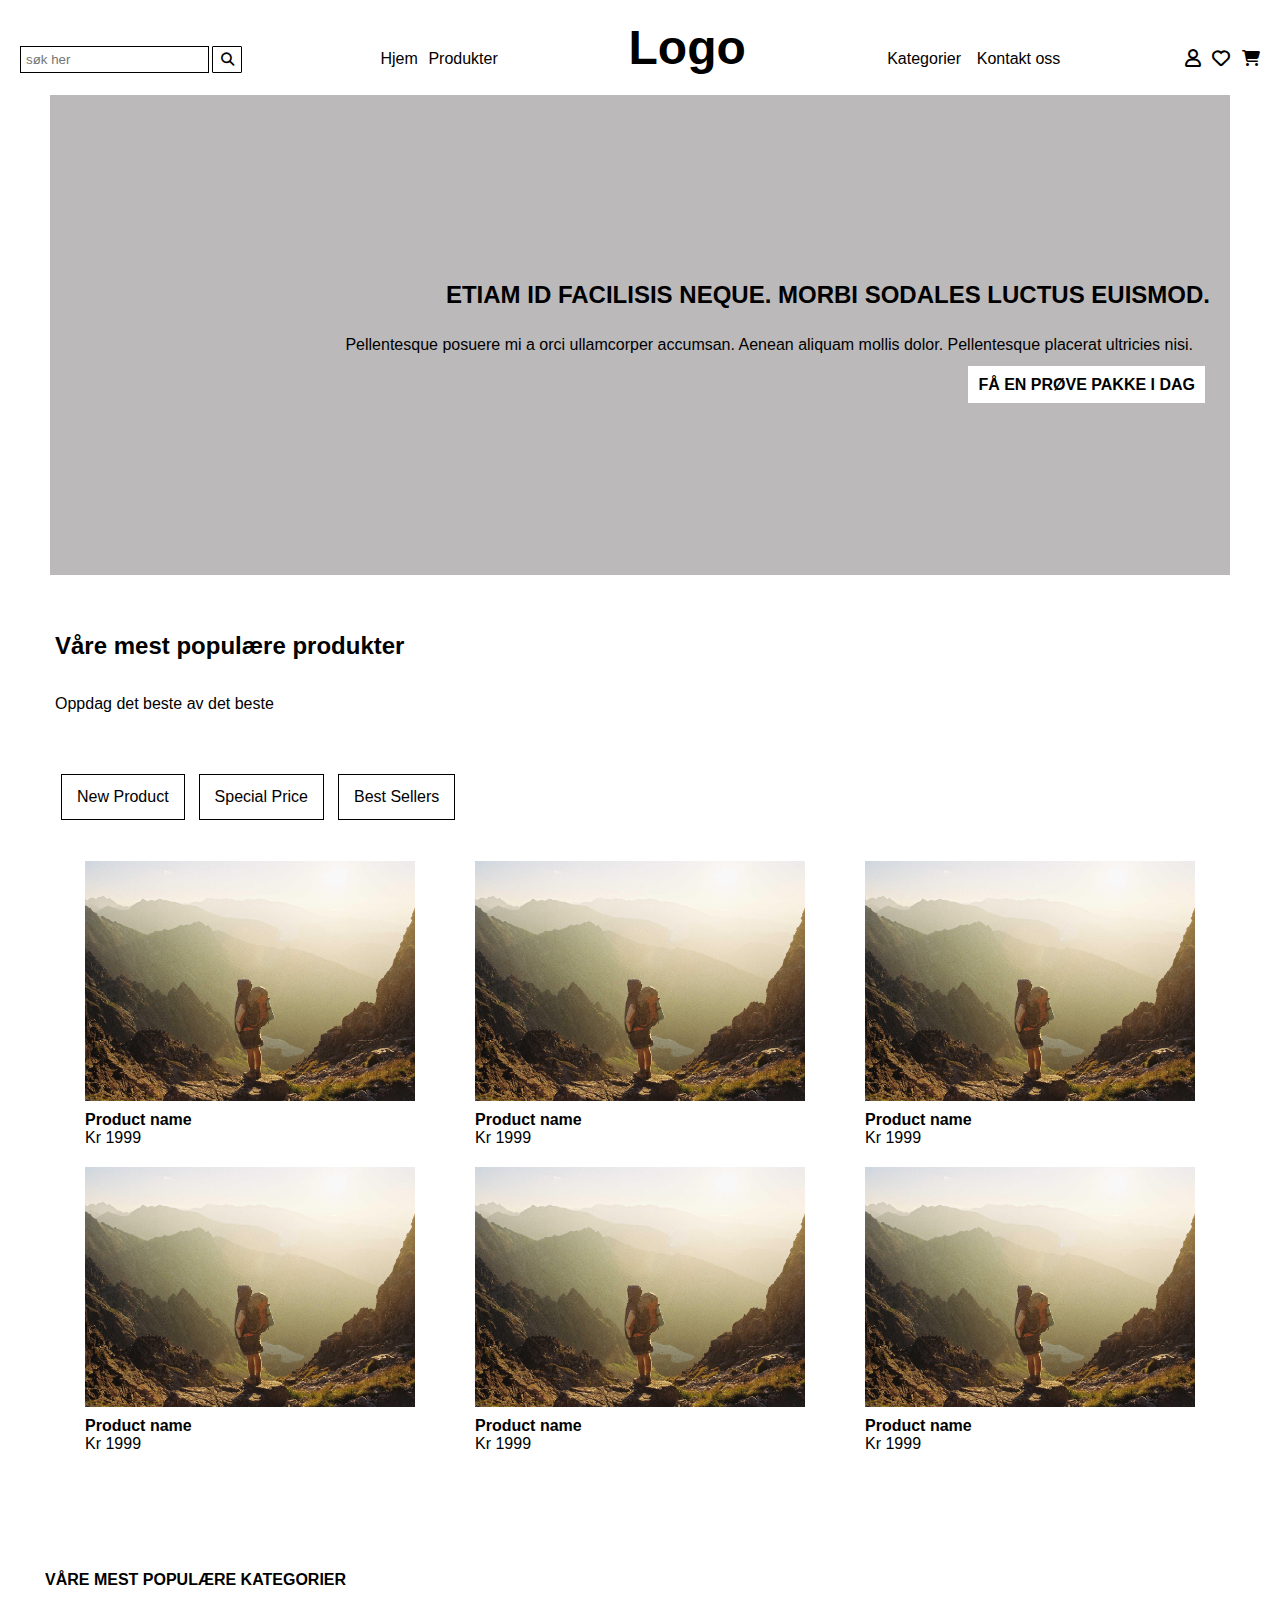
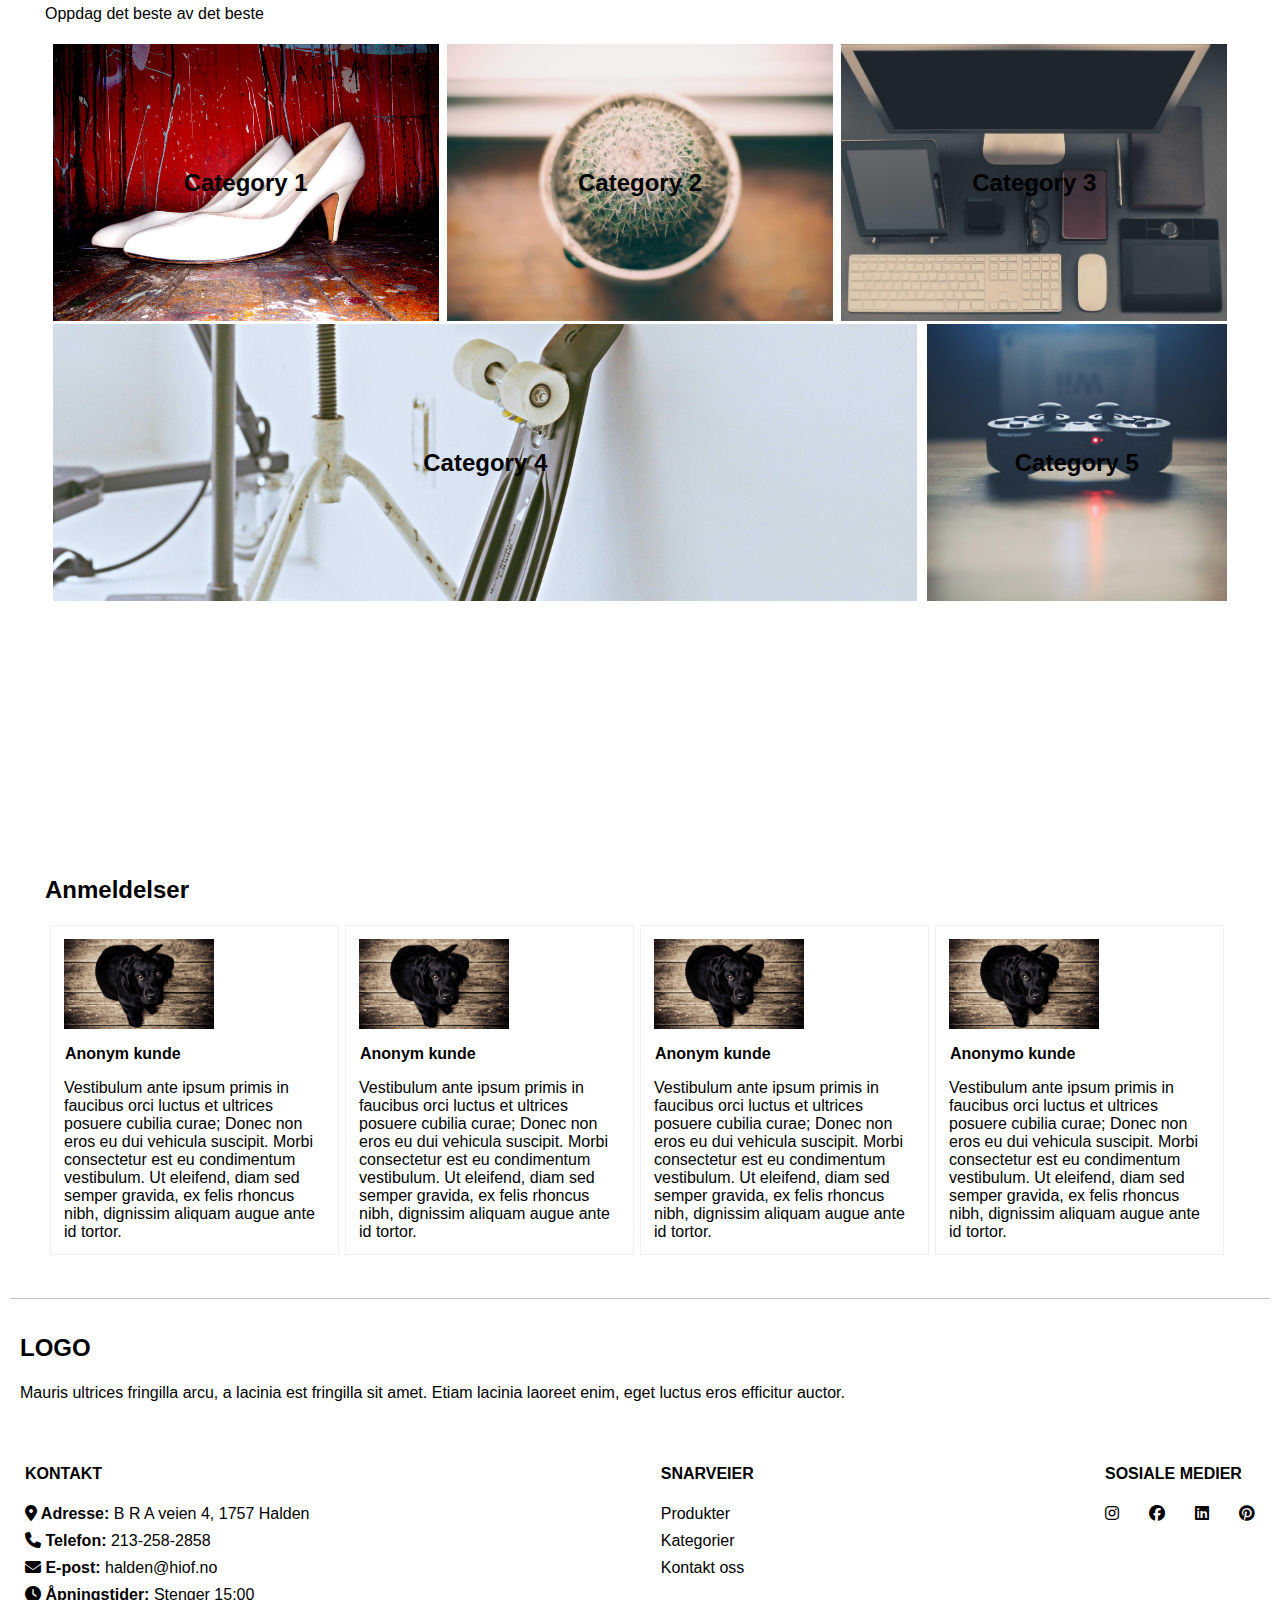
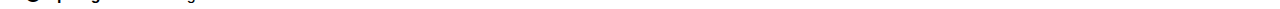
==== commit 8ba39b34: "Index Grid Good?" ====
--- a/index.html
+++ b/index.html
@@ -9,7 +9,7 @@
     <link rel="stylesheet" href="stylesheet.css">
     <title>index</title>
 </head>
-<body class="flex-container">
+<body class=" ">
         <header id="global-header">
             <nav>
                <form>
@@ -109,17 +109,22 @@
                 <section id="cKort">
                     <article id="c1" class="c1-5">
                         <h5 class="kategoriKortSkrift">Category 1</h5>
+                        <!--Bildet er tatt ifra: https://fastly.picsum.photos/id/21/3008/2008.jpg?hmac=T8DSVNvP-QldCew7WD4jj_S3mWwxZPqdF0CNPksSko4-->
                     </article>
                     <article id="c2" class="c1-5">
+                        <!--Bildet er tatt ifra: https://fastly.picsum.photos/id/248/3872/2592.jpg?hmac=_F3LsKQyGyWnwQJogUtsd_wyx2YDYnYZ6VZmSMBCxNI-->
                         <h5 class="kategoriKortSkrift">Category 2</h5>
                     </article>
                     <article id="c3" class="c1-5">
+                        <!--https://fastly.picsum.photos/id/60/1920/1200.jpg?hmac=fAMNjl4E_sG_WNUjdU39Kald5QAHQMh-_-TsIbbeDNI-->
                         <h5 class="kategoriKortSkrift">Category 3</h5>
                     </article >
                     <article id="c4" class="c1-5">
+                        <!--https://fastly.picsum.photos/id/157/5000/3914.jpg?hmac=A23PziOOpi_DIdiPRI30m9_1A8keOtMF3a6Vb-D7dRA-->
                         <h5 class="kategoriKortSkrift">Category 4</h5>
                     </article>
                     <article id="c5" class="c1-5">
+                        <!--https://fastly.picsum.photos/id/96/4752/3168.jpg?hmac=KNXudB1q84CHl2opIFEY4ph12da5JD5GzKzH5SeuRVM-->
                         <h5 class="kategoriKortSkrift">Category 5</h5>
                     </article>
                 </section>
@@ -128,22 +133,26 @@
                     <h5>Anmeldelser</h5>
                 <section id="anmeldelserKort">
                     <article>
-                            <img src="https://picsum.photos/150/100" alt="Profilbilde til en av brukerene våre">
+                            <img src="Bilder/hund.jpg" alt="Profilbilde til en av brukerene våre">
+                            <!--Bilde er ifra: https://fastly.picsum.photos/id/237/3500/2095.jpg?hmac=y2n_cflHFKpQwLOL1SSCtVDqL8NmOnBzEW7LYKZ-z_o-->
                             <h6>Anonym kunde</h6>
                             <p>Vestibulum ante ipsum primis in faucibus orci luctus et ultrices posuere cubilia curae; Donec non eros eu dui vehicula suscipit. Morbi consectetur est eu condimentum vestibulum. Ut eleifend, diam sed semper gravida, ex felis rhoncus nibh, dignissim aliquam augue ante id tortor.</p>
                     </article>
                     <article>
-                        <img src="https://picsum.photos/150/100" alt="Profilbilde til en av brukerene våre">
+                        <img src="Bilder/hund.jpg" alt="Profilbilde til en av brukerene våre">
+                        <!--Bilde er ifra: https://fastly.picsum.photos/id/237/3500/2095.jpg?hmac=y2n_cflHFKpQwLOL1SSCtVDqL8NmOnBzEW7LYKZ-z_o-->
                         <h6>Anonym kunde</h6>
                         <p>Vestibulum ante ipsum primis in faucibus orci luctus et ultrices posuere cubilia curae; Donec non eros eu dui vehicula suscipit. Morbi consectetur est eu condimentum vestibulum. Ut eleifend, diam sed semper gravida, ex felis rhoncus nibh, dignissim aliquam augue ante id tortor.</p>
                 </article>
                 <article>
-                    <img src="https://picsum.photos/150/100" alt="Profilbilde til en av brukerene våre">
+                    <img src="Bilder/hund.jpg" alt="Profilbilde til en av brukerene våre">
+                    <!--Bilde er ifra: https://fastly.picsum.photos/id/237/3500/2095.jpg?hmac=y2n_cflHFKpQwLOL1SSCtVDqL8NmOnBzEW7LYKZ-z_o-->
                     <h6>Anonym kunde</h6>
                     <p>Vestibulum ante ipsum primis in faucibus orci luctus et ultrices posuere cubilia curae; Donec non eros eu dui vehicula suscipit. Morbi consectetur est eu condimentum vestibulum. Ut eleifend, diam sed semper gravida, ex felis rhoncus nibh, dignissim aliquam augue ante id tortor.</p>
             </article>
             <article>
-                <img src="https://picsum.photos/150/100" alt="Profilbilde til en av brukerene våre">
+                <img src="Bilder/hund.jpg" alt="Profilbilde til en av brukerene våre">
+                <!--Bilde er ifra: https://fastly.picsum.photos/id/237/3500/2095.jpg?hmac=y2n_cflHFKpQwLOL1SSCtVDqL8NmOnBzEW7LYKZ-z_o-->
                 <h6>Anonymo kunde</h6>
                 <p>Vestibulum ante ipsum primis in faucibus orci luctus et ultrices posuere cubilia curae; Donec non eros eu dui vehicula suscipit. Morbi consectetur est eu condimentum vestibulum. Ut eleifend, diam sed semper gravida, ex felis rhoncus nibh, dignissim aliquam augue ante id tortor.</p>
         </article>
@@ -152,7 +161,7 @@
         </main>
         <footer id="footerKontaktOss">
         <section>
-            <a href="index.html"><h4>Logo</h4></a> 
+            <a href="index.html" class="logo"><h4>Logo</h4></a> 
             <p id="textBunn">Mauris ultrices fringilla arcu, a lacinia est fringilla sit amet. Etiam lacinia laoreet enim, eget luctus eros efficitur auctor.</p>
         </section>
         <section id="footer-flex">
--- a/stylesheet.css
+++ b/stylesheet.css
@@ -7,14 +7,14 @@
     margin: 0px;
     box-sizing: border-box;
 }
-    /*index.html*/
+/*index.html*/
     .flex-container{
         display: flex;
         flex-direction: column;
         margin: 0 auto;
 }
 
-    /*Header start*/
+/*Header start*/
     #global-header{
         display: flex;
         flex-direction: column;
@@ -26,7 +26,6 @@
         justify-content: flex-start;
         padding: 0;
         position: relative;
-        padding-right: 15%;
     }
     header form input{
         background-color: white;
@@ -54,6 +53,7 @@
         gap: 24px;
     }
 
+
     header nav ul, li, a{
         margin: 0;
         padding: 0;
@@ -62,22 +62,24 @@
 }
 
 
-    .venstreForLogo{
-        display: flex;
-        justify-content: flex-start;
-        padding: 0;
-        flex-direction: column;
-    }
+    #venstreForLogo{
+        display: flex;
+        justify-content: flex-start;
+        padding: 0;
+        flex-direction: column;
+        gap: 12px;
+    } 
 
     .logo{
         font-size: x-large;
     }
 
-    .hoyreForLogo{
+    #hoyreForLogo{
         display: flex;
         justify-content: flex-start;
         padding: 0;
         flex-direction: column; 
+        gap: 12px;
     }
 
     h1{
@@ -106,10 +108,10 @@
     }
 
 
-    /*Header slutt*/
-
-    /*MAIN*/
-    /*Section 1 start*/
+/*Header slutt*/
+
+/*MAIN*/
+/*Section 1 start*/
     main{
         justify-content: flex-start;
     } 
@@ -145,10 +147,10 @@
         padding: 10px;
         font-weight: bold;
     } 
-    /*Section 1 slutt*/
-    /*Section 2 start*/
+/*Section 1 slutt*/
+/*Section 2 start*/
     #overSectionButtons h3{
-        font-size: xx-large;
+        font-size: x-large;
         font-weight: bold; 
     }
     #section2{
@@ -209,16 +211,11 @@
 
     main #section2 article img{
         display: flex;
-        max-height: 400px;
-        max-width: 113%;
+        max-width: 100%;
     }
     
     main #section2 article{
-        display: flex;
-        justify-content: center;
-        flex-direction: column;
-        position: relative;
-        width: 100%;
+        position: relative;
     }
     main #section2 article ul li{
         display: flex;
@@ -239,12 +236,11 @@
         width: 100%;
     }
 
-    /*Section 2 slutt*/
-    /*Section 3 start*/
+/*Section 2 slutt*/
+/*Section 3 start*/
     #section3{
         position: relative;
         top: 104px;
-        display: flex;
         flex-direction: column;
         padding: 0;
         gap: 16px;
@@ -258,9 +254,9 @@
         border: 1px solid #000000;
         display: flex;
         justify-content: center;
-        padding: 16px;
-        margin: 5px; 
+        padding: 16px; 
         height: 277px;
+        margin: 5px;
     }
     .kategoriKortSkrift{
         display: flex;
@@ -268,8 +264,8 @@
         justify-content: center;
     } 
 
-    /*Section 3 slutt*/
-    /*Section 4 Start*/
+/*Section 3 slutt*/
+/*Section 4 Start*/
     #section4{
         position: relative;
         top: 104px;
@@ -320,11 +316,11 @@
         text-transform: none;
     }
 
-    /*Section 4 slutt*/
+/*Section 4 slutt*/
 
     
 
-    /*Footer start*/
+/*Footer start*/
     footer{
         position: relative;
         top: 137px;
@@ -346,7 +342,6 @@
         flex-direction: column;
         top: 25px;
         position: relative;
-        width: 100%;
     }
     footer section ul{
         gap: 9px;
@@ -386,12 +381,11 @@
     #medieIkoner{
         gap: 30px;
     }
-    /*Footer slutt*/
-
-
-
-    /*Product.html Start*/
-
+/*Footer slutt*/
+
+
+
+/*Product.html Start*/
     #breadCrumbs{
     display: flex;
         
@@ -403,7 +397,7 @@
     #breadCrumbMakert{
     font-weight: bold;
     } 
-    /*Produkt bilder*/
+/*Produkt bilder*/
     #bildeKlasseProdukt{
     max-width: 100%;
     padding: 0;
@@ -414,6 +408,7 @@
     flex-direction: column;
     justify-content: center;
     max-width: 700px;
+    max-width: 100%;
 }
    #produktKort section article{
     display: flex;
@@ -428,7 +423,7 @@
     margin: 0;
    }
 
-   /*lignende produkter*/ 
+/*lignende produkter*/ 
     main #section2 h2{
     margin: 0;
     padding: 0;
@@ -436,7 +431,7 @@
 
 
 
-   /*Aside*/
+/*Aside*/
    aside{
     max-width: 440px;
     display: flex;
@@ -452,9 +447,9 @@
    }
 
 
-    /*Product.html Slutt*/
-
-    /*Checkout.html Start*/
+/*Product.html Slutt*/
+
+/*Checkout.html Start*/
     h2{
     font-weight: bold;
     text-transform: uppercase;
@@ -463,6 +458,7 @@
     justify-content: flex-start;
     display: flex;
     flex-direction: column;
+    gap: 30px;
     }
    #shoppingBagbox{
     width: 100%;
@@ -483,7 +479,10 @@
     margin: 0;
    }
 
- 
+   #dineOpplysniger{
+    border: 1px solid rgba(0, 0, 0, 0.06); /* <---CoPilot fikset(Kopierte direkte) "1px solid rgba(0, 0, 0, 0.06)" */
+   }
+
    #dineOpplysninger header{
     padding: 0;
     margin: 0;
@@ -519,6 +518,7 @@
     padding-bottom: 22px;
     gap: 28px;
     width: 100%;
+    border: 1px solid rgba(0, 0, 0, 0.06); /* <---CoPilot fikset(Kopierte direkte) "1px solid rgba(0, 0, 0, 0.06)" */
    }
    #opplyningsKnapper a{
     padding: 0;
@@ -570,6 +570,7 @@
     display: flex;
     flex-direction: column;
     width: 100%;
+    border: 1px solid rgba(0, 0, 0, 0.06); /* <---CoPilot fikset(Kopierte direkte) "1px solid rgba(0, 0, 0, 0.06)" */
    }
    #betalingsOpplysninger h2, h4{
     font-weight: bold;
@@ -586,10 +587,9 @@
     #sistebetalingsAlternativ{
         display: flex;
         flex-direction: column;
+        align-items: center;
     }
     #fullforKjopButton{
-        display: flex;
-        width: fit-content;
         background-color: #494949;
         color: white;
         padding: 10px;
@@ -598,23 +598,21 @@
         padding-top: 20px;
         padding-bottom: 20px;
     }
+    #sistebetalingsAvhukningsBokser{
+        display: flex;
+        flex-direction: column;
+    }
     #sistebetalingsAlternativ label{
         width: 100%;
     }
     #sistebetalingsAlternativ label input{
         padding-top: 20px;
     }
-
-
-
-
-    /*Checkout.html Slutt*/
+/*Checkout.html Slutt*/
 
 
     /*MediaQueries Desktop*/
     /*ALT SOM ER STØRRE ENN 588 blir skrevet ut*/
-    
-                                /* Før 602px */
     @media only screen and (min-width: 823px) {
         /*Header start*/
         .flex-container{
@@ -647,7 +645,7 @@
             align-items: baseline;
             flex-wrap: wrap;
             overflow: hidden;
-            justify-content: space-evenly
+            justify-content: space-between;
         }
 
         h1{
@@ -689,24 +687,19 @@
         }
         
 
-        /*Header slutt*/
-
-        /*section 1 start*/
+/*Header slutt*/
+
+/*section 1 start*/
         #section1{
             background-color: rgb(187, 185, 185); 
             background-position: 100%;
             max-width: 100%;
         }
-
-
-
-
-
-        /*section slutt*/
-
-
-
-        /*Footer start*/
+/*section slutt*/
+
+
+
+/*Footer start*/
        #footer-flex{
             display: flex;
             flex-direction: row; 
@@ -728,11 +721,13 @@
             flex-direction: row;
             text-align: left;
         }
-         /*Footer slutt*/
-        
-
-       /*Section 2 start*/
-       /*Våre mest populære produkter*/
+/*Footer slutt*/
+     
+
+
+
+/*Section 2 start*/
+/*Våre mest populære produkter*/
        
        #overSectionButtons{
         display: flex;
@@ -750,7 +745,7 @@
        .populareProduktKort{
         margin-right: 1rem;
         margin-left: 1rem;
-        width: 350px; 
+        max-width: 350px; 
         
        }
        #prodKort{
@@ -758,81 +753,67 @@
         grid-template-columns: repeat(3, 1fr);
         grid-template-rows:repeat(3, 1fr);
         max-width: 100%;
+        justify-items: center;
        }
-       /*Section 2 slutt*/
+/*Section 2 slutt*/
        
-    /*Våre mest populære kategorier*/
-    /*Section 3 med flex*/
-    #section3{
-        top: -139px;
-    }
-   
-    .c1-5 {
+/*Våre mest populære kategorier*/
+/*Section 3 med flex*/
+       #section3{
+        display: flex;
+        top: -166px;
+       }
+       #section3 article{
+        border: none;
+        width: 100%;
+        margin: 0;
+       }
+       #cKort{
+        display: flex;
+        flex-wrap: wrap;
+        gap: 3px;
+        justify-content: space-around;
+       }
+       #c1{
+        max-width: 386px;
+        background-image: url("Bilder/sko.jpg");
+        /*Bildet er tatt ifra: https://fastly.picsum.photos/id/21/3008/2008.jpg?hmac=T8DSVNvP-QldCew7WD4jj_S3mWwxZPqdF0CNPksSko4*/
+       }
+       #c2{
+        background-image: url("Bilder/kaktus.jpg");
+        /*Bildet er tatt ifra: https://fastly.picsum.photos/id/248/3872/2592.jpg?hmac=_F3LsKQyGyWnwQJogUtsd_wyx2YDYnYZ6VZmSMBCxNI*/
+        max-width: 386px;
+       }
+        #c3{
+        background-image: url("Bilder/tastatur.jpg");
+        /*Bildet er tatt ifra: https://fastly.picsum.photos/id/60/1920/1200.jpg?hmac=fAMNjl4E_sG_WNUjdU39Kald5QAHQMh-_-TsIbbeDNI*/
+        max-width: 386px;
+        }
+        #c4{
+        background-image: url("Bilder/skateboard.jpg");
+        /*Bildet er tatt ifra: https://fastly.picsum.photos/id/157/5000/3914.jpg?hmac=A23PziOOpi_DIdiPRI30m9_1A8keOtMF3a6Vb-D7dRA*/
+        max-width: 864px;
+        }
+        #c5{
+        background-image: url("Bilder/ps3.jpg");
+        /*Bildet er tatt ifra: https://fastly.picsum.photos/id/96/4752/3168.jpg?hmac=KNXudB1q84CHl2opIFEY4ph12da5JD5GzKzH5SeuRVM*/
+        max-width: 300px;
+        }
+        /*sentrerer bildene inni article*/
+        #c1, #c2, #c3, #c4, #c5{
         background-size: cover;
         background-position: center;
-        background-repeat: no-repeat;
-        border: none;
-    }
-       #cKort{
-        display: grid;
-        gap: 2px;
-       }
-       #cKort section article{
-        display: grid;
-        border: none;
-       }
-
-    #c1, #c2, #c3{
-        max-width: 386px;
-    }
-    #c4{
-        max-width: 864px;  
-    }
-    #c5{
-        max-width: 300px;
-    }
-    #c1{
-        display: grid;
-        grid-column-start: 1;
-        grid-column-end: 2;
-        grid-row-start: 1;
-        grid-row-end: 2;
-        background-image: url("Bilder/sko.jpg");
-    }
-    
-    #c2{
-        grid-column-start: 2;
-        grid-column-end: 3;
-        grid-row-start: 1;
-        grid-row-end: 2;
-        background-image: url("Bilder/kaktus.jpg");
-    }
-    #c3{
-        grid-column-start: 3;
-        grid-column-end: 4;
-        grid-row-start: 1;
-        grid-row-end: 2;
-        background-image: url("Bilder/tastatur.jpg");
-    }
-    #c4{
-        grid-column-start: 1;
-        grid-column-end: 3;
-        grid-row-start: 2;
-        grid-row-end: 3;
-        background-image: url("Bilder/skateboard.jpg");
-      
-    }
-    #c5{
-        grid-column-start: 3;
-        grid-column-end: 4;
-        grid-row-start: 2;
-        grid-row-end: 3;
-        background-image: url("Bilder/ps3.jpg");
-        
-    } 
-    /*Section 3 slutt*/
+        background-repeat: no-repeat;   
+        }
+
+
+
+
+
+
+/*Section 3 slutt*/
        
-    /*Andmeldelser start*/
+/*Andmeldelser start*/
     #section4 {
         position: relative;
         top: 104px;
@@ -856,11 +837,14 @@
     h5{
         font-size: x-large;
     }
-    /*Andmeldelser slutt*/
-
-
-    /*Ny Side!*/
-     /*Product.html*/
+/*Andmeldelser slutt*/
+
+
+/*Ny Side!*/
+/*Product.html*/
+    #sectionProduktKort{
+        display: flex;
+    }
      #flex-container{
         display: flex;
         flex-direction: inherit;
@@ -900,16 +884,19 @@
     .lignendeProduktKort{
         margin-right: 1rem;
         margin-left: 1rem;
-        width: 350px;
+        max-width: 350px;
     }
     #produktKort{
     display: flex;
     flex-direction: column;
     padding: 0;
     margin: 0;
-    width: 700px;
-   }  
-    /*Aside*/
+    width: 100%;
+   }
+   
+
+
+/*Aside*/
     aside{
     display: flex;
     flex-direction: column;
@@ -918,14 +905,21 @@
     flex-wrap: nowrap;
     }
 
-    /*Checkout.html*/
+/*Checkout.html*/
+    #kasseOverskrift{
+        display: flex;
+        justify-content: center;
+    }
     #shoppingBagbox{
     display: flex;
     flex-direction: column;
     gap: 10px;
     max-width: 100%;
     border: 1px solid rgba(0, 0, 0, 0.06); /* <---CoPilot fikset(Kopierte direkte) den linjen, MEN endret fargen selv */
-    
+    }
+    .loddRett{
+        align-items: center;
+        width: 100%;
     }
     main #shopingBagBox article{
     display: flex;
@@ -993,7 +987,7 @@
         grid-row-start: 4;
         grid-row-end: 5;
     }
-    /*Seksjon for lagre / avbryt*/
+/*Seksjon for lagre / avbryt*/
     #lagre{
         width: 100%;
     }
@@ -1002,7 +996,7 @@
         align-items: center;
         width: 100%;  
     }
-    /*Leverings Alternativer*/
+/*Leverings Alternativer*/
     #leveringsAlternativer{
         border: 1px solid rgba(0, 0, 0, 0.06); /* <---CoPilot fikset(Kopierte direkte) den linjen, MEN endret fargen selv */
     }
@@ -1013,12 +1007,14 @@
     .kantRundtLeveringsvalg{
         border: 1px solid rgba(0, 0, 0, 0.06); /* <---CoPilot fikset(Kopierte direkte) den linjen, MEN endret fargen selv */
         width: 70%;
+        padding: 1%;
     }
     .kantRundtLeveringsvalg p{
         font-weight: bold;
         color: #939191b8;
-    }
-    /*Betaling*/
+        padding: inherit;
+    }
+/*Betaling*/
     #betalingsOpplysninger form{
         display: grid;
         grid-template-columns: repeat(2, 1fr);
@@ -1055,18 +1051,26 @@
     #betalingsOpplysninger{
         border-bottom: 1px solid rgba(0, 0, 0, 0.06); /* <---CoPilot fikset(Kopierte direkte) "1px solid rgba(0, 0, 0, 0.06)" */
     }
-    /*Siste betalings alternativene*/
-    #sistebetalingsAlternativ{
-
-    }
-
-
-
-
-
-
-
-
-
-     /*Media queries slutt*/
+/*Siste betalings alternativene*/
+    #totalSluttPris{
+        font-size: x-large;
+        font-weight: bold;
+    }
+    #fullforKjopButton{
+        width: 100%;
+    }
+    #sistebetalingsAvhukningsBokser{
+        display: flex;
+        flex-direction: column;
+        text-align: center;
+    }
+
+
+
+
+
+
+
+
+/*Media queries slutt*/
 }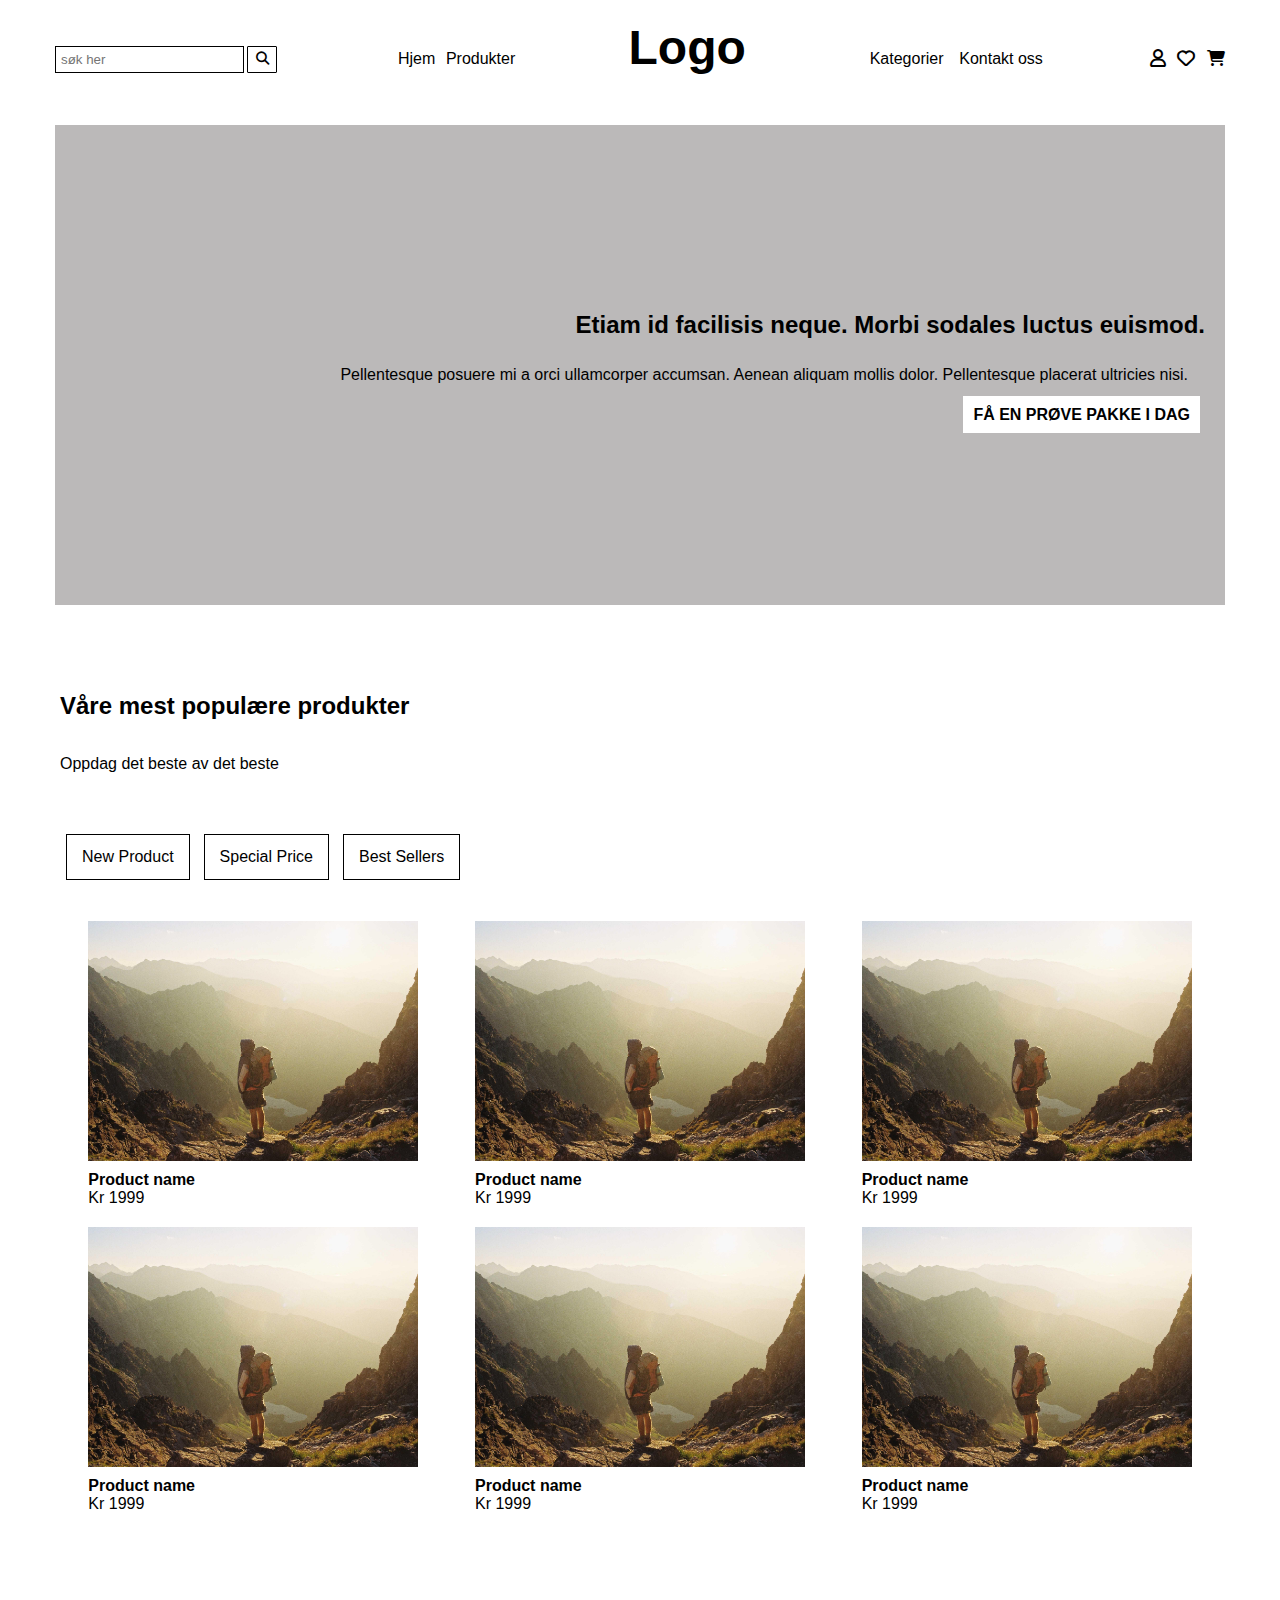
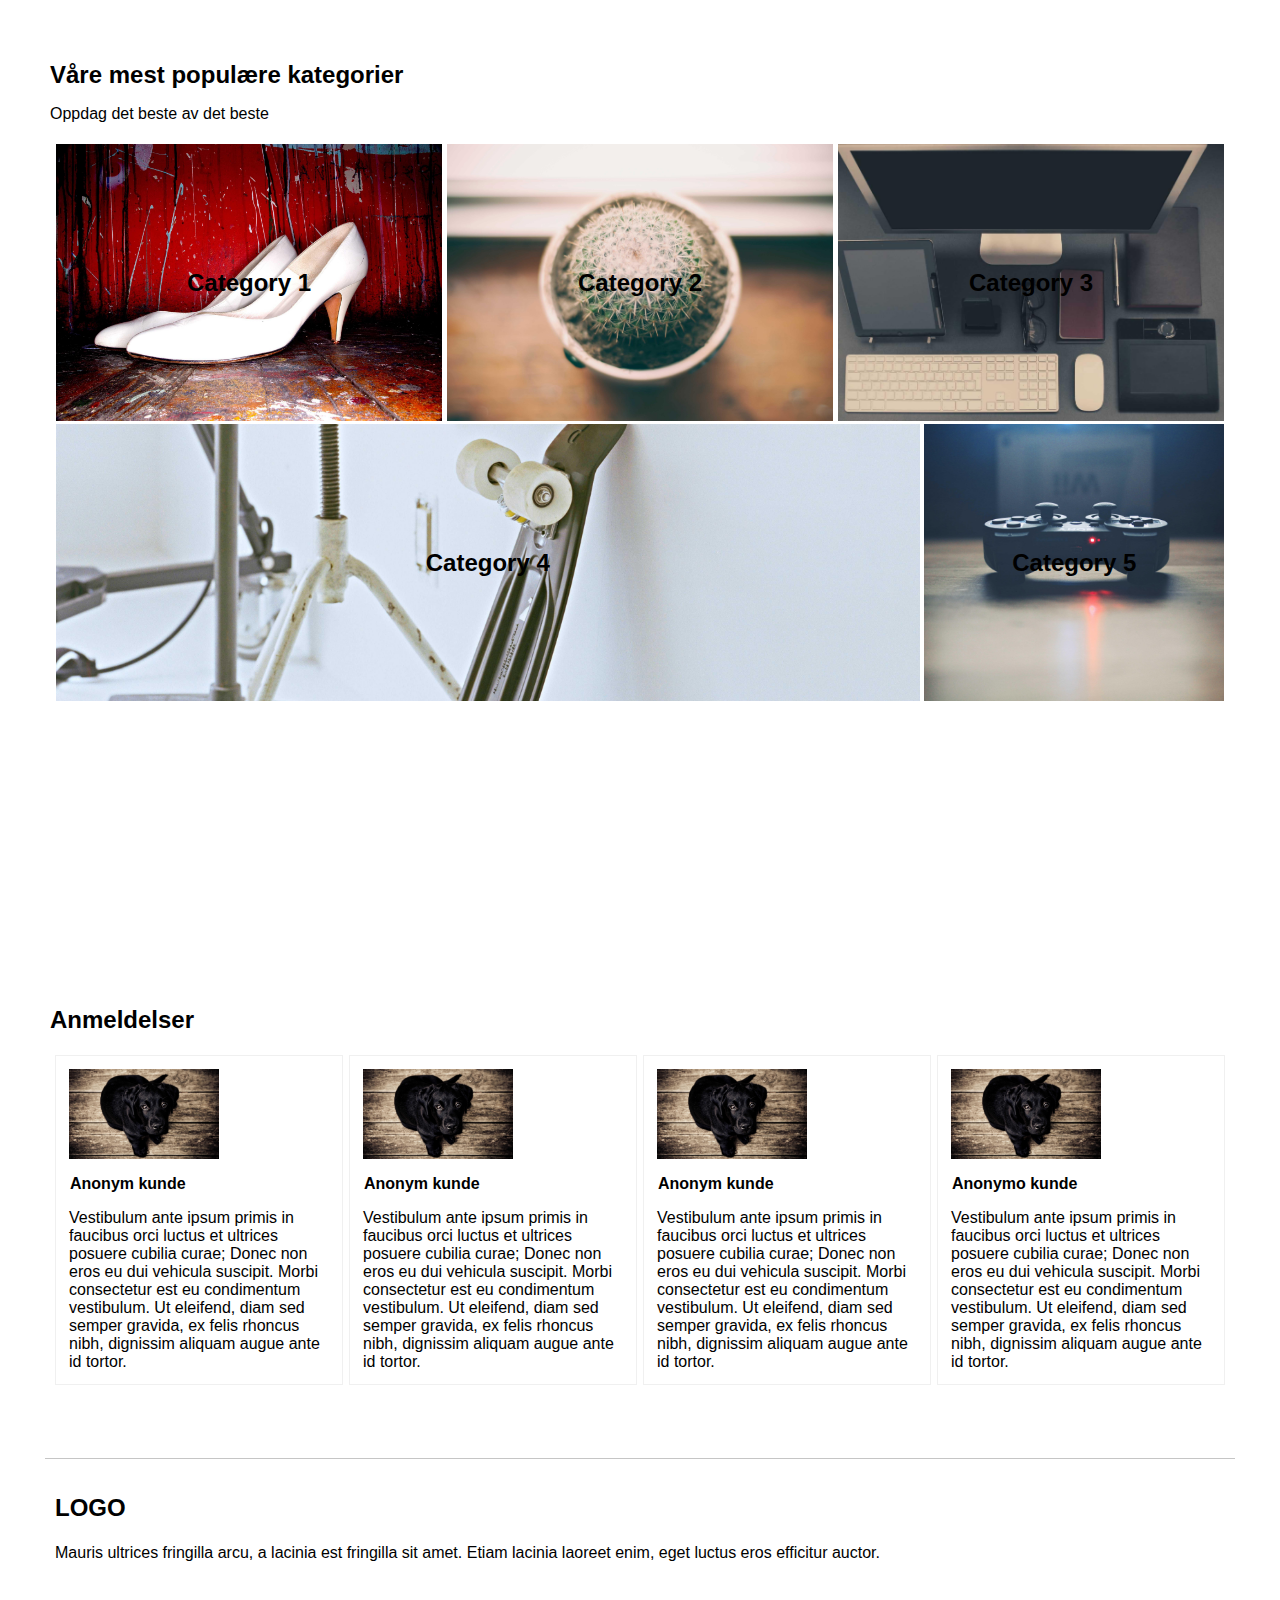
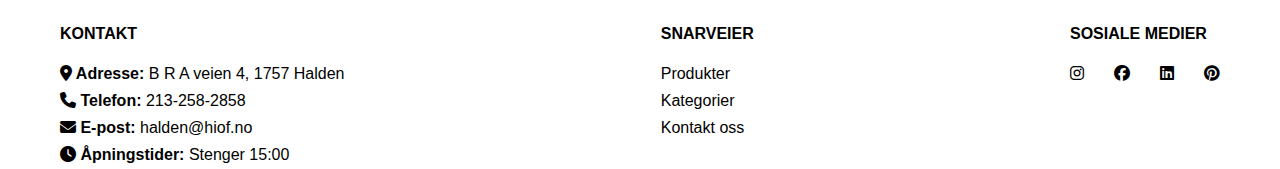
==== commit 33ef7ded: "UtseendeFerdig?" ====
--- a/index.html
+++ b/index.html
@@ -9,7 +9,7 @@
     <link rel="stylesheet" href="stylesheet.css">
     <title>index</title>
 </head>
-<body class=" ">
+<body class="flex-container">
         <header id="global-header">
             <nav>
                <form>
@@ -104,7 +104,7 @@
                 </section>
             </section>
              <section id="section3">
-                        <h4>Våre mest populære kategorier</h4>
+                        <h4 id="vareMestPopulareOverskrift">Våre mest populære kategorier</h4>
                     <p>Oppdag det beste av det beste</p>
                 <section id="cKort">
                     <article id="c1" class="c1-5">
@@ -160,38 +160,38 @@
 </section>
         </main>
         <footer id="footerKontaktOss">
-        <section>
-            <a href="index.html" class="logo"><h4>Logo</h4></a> 
-            <p id="textBunn">Mauris ultrices fringilla arcu, a lacinia est fringilla sit amet. Etiam lacinia laoreet enim, eget luctus eros efficitur auctor.</p>
-        </section>
-        <section id="footer-flex">
-            <section id="sectionFooter1">
-                    <h5>Kontakt</h5>
-                    <ul>
-                        <li class="liSectionFooter1"><a href="https://www.google.com/maps/place/B+R+A+Veien+4,+1783+Halden/@59.1288772,11.3497813,777m/data=!3m2!1e3!4b1!4m6!3m5!1s0x464412f6cf4d491d:0xdd127f6ec81a545d!8m2!3d59.1288772!4d11.3523616!16s%2Fg%2F11c221zqxj?entry=ttu&g_ep=EgoyMDI0MTAyOS4wIKXMDSoASAFQAw%3D%3D"><i class="fa-solid fa-location-dot"></i> Adresse:</a> B R A veien 4, 1757 Halden</li>
-                        <li class="liSectionFooter1"><a href="#"><i class="fa-solid fa-phone"></i> Telefon:</a> 213-258-2858</li>
-                        <li class="liSectionFooter1"><a href="#"><i class="fa-solid fa-envelope"></i> E-post:</a> halden@hiof.no</li>
-                        <li class="liSectionFooter1"><a href="#"><i class="fa-solid fa-clock"></i> Åpningstider:</a> Stenger 15:00</li>
-                    </ul>
+            <section>
+                <a href="index.html" class="logo"><h4>Logo</h4></a> 
+                <p id="textBunn">Mauris ultrices fringilla arcu, a lacinia est fringilla sit amet. Etiam lacinia laoreet enim, eget luctus eros efficitur auctor.</p>
             </section>
-                <section id="sectionFooter2">
-                    <h5>Snarveier</h5>
-                    <ul>
-                        <li><a href="#">Produkter</a></li>
-                        <li><a href="#">Kategorier</a></li>
-                        <li><a href="#">Kontakt oss</a></li>
-                    </ul>
+            <section id="footer-flex">
+                <section id="sectionFooter1">
+                        <h5>Kontakt</h5>
+                        <ul>
+                            <li class="liSectionFooter1"><a href="https://www.google.com/maps/place/B+R+A+Veien+4,+1783+Halden/@59.1288772,11.3497813,777m/data=!3m2!1e3!4b1!4m6!3m5!1s0x464412f6cf4d491d:0xdd127f6ec81a545d!8m2!3d59.1288772!4d11.3523616!16s%2Fg%2F11c221zqxj?entry=ttu&g_ep=EgoyMDI0MTAyOS4wIKXMDSoASAFQAw%3D%3D"><i class="fa-solid fa-location-dot"></i> Adresse:</a> B R A veien 4, 1757 Halden</li>
+                            <li class="liSectionFooter1"><a href="#"><i class="fa-solid fa-phone"></i> Telefon:</a> 213-258-2858</li>
+                            <li class="liSectionFooter1"><a href="#"><i class="fa-solid fa-envelope"></i> E-post:</a> halden@hiof.no</li>
+                            <li class="liSectionFooter1"><a href="#"><i class="fa-solid fa-clock"></i> Åpningstider:</a> Stenger 15:00</li>
+                        </ul>
                 </section>
-            <section id="medierIkonerBoks">
-                <h5>Sosiale medier</h5>
-                    <ul id="medieIkoner">
-                        <li><a href="https://www.facebook.com/"><i class="fa-brands fa-instagram"></i></a></li>
-                        <li><a href="https://www.instagram.com/accounts/login/"><i class="fa-brands fa-facebook"></i></a></li>
-                        <li><a href="https://www.linkedin.com/login/no"><i class="fa-brands fa-linkedin"></i></a></li>
-                        <li><a href="https://no.pinterest.com/login/"><i class="fa-brands fa-pinterest"></i></a></li>
-                    </ul>
+                    <section id="sectionFooter2">
+                        <h5>Snarveier</h5>
+                        <ul>
+                            <li><a href="#">Produkter</a></li>
+                            <li><a href="#">Kategorier</a></li>
+                            <li><a href="#">Kontakt oss</a></li>
+                        </ul>
+                    </section>
+                <section id="medierIkonerBoks">
+                    <h5>Sosiale medier</h5>
+                        <ul id="medieIkoner">
+                            <li><a href="https://www.facebook.com/"><i class="fa-brands fa-instagram"></i></a></li>
+                            <li><a href="https://www.instagram.com/accounts/login/"><i class="fa-brands fa-facebook"></i></a></li>
+                            <li><a href="https://www.linkedin.com/login/no"><i class="fa-brands fa-linkedin"></i></a></li>
+                            <li><a href="https://no.pinterest.com/login/"><i class="fa-brands fa-pinterest"></i></a></li>
+                        </ul>
+                    </section>
                 </section>
-            </section>
-        </footer>
-</body>
-</html>+            </footer>
+        </body>
+    </html>--- a/stylesheet.css
+++ b/stylesheet.css
@@ -12,6 +12,7 @@
         display: flex;
         flex-direction: column;
         margin: 0 auto;
+        gap: 30px;
 }
 
 /*Header start*/
@@ -33,7 +34,7 @@
     }
     #sokeKnapp{
         display: flex;
-        padding: 6px;
+        padding: 5px;
         border-radius: 1px;
         background-color: white;
         border: 1px solid black;
@@ -148,6 +149,8 @@
         font-weight: bold;
     } 
 /*Section 1 slutt*/
+
+/*Våre mest populære produkter*/
 /*Section 2 start*/
     #overSectionButtons h3{
         font-size: x-large;
@@ -221,12 +224,11 @@
         display: flex;
         justify-content: flex-start;
         position: relative;
-        width: 100%;
     }
     main #section2 article ul li a{
         padding: 0;
         font-weight: bold;
-        width: 100%;
+        width: fit-content;
     }
     main #section2 article ul{
         display: flex;
@@ -237,6 +239,8 @@
     }
 
 /*Section 2 slutt*/
+
+/*Våre mest populære kategorier*/
 /*Section 3 start*/
     #section3{
         position: relative;
@@ -263,8 +267,36 @@
         flex-direction: column;
         justify-content: center;
     } 
+    #c1{
+        background-image: url("Bilder/sko.jpg");
+/*Bildet er tatt ifra: https://fastly.picsum.photos/id/21/3008/2008.jpg?hmac=T8DSVNvP-QldCew7WD4jj_S3mWwxZPqdF0CNPksSko4*/
+    }
+    #c2{
+        background-image: url("Bilder/kaktus.jpg");
+/*Bildet er tatt ifra: https://fastly.picsum.photos/id/248/3872/2592.jpg?hmac=_F3LsKQyGyWnwQJogUtsd_wyx2YDYnYZ6VZmSMBCxNI*/
+    }
+    #c3{
+        background-image: url("Bilder/tastatur.jpg");
+/*Bildet er tatt ifra: https://fastly.picsum.photos/id/60/1920/1200.jpg?hmac=fAMNjl4E_sG_WNUjdU39Kald5QAHQMh-_-TsIbbeDNI*/
+    }
+    #c4{
+        background-image: url("Bilder/skateboard.jpg");
+/*Bildet er tatt ifra: https://fastly.picsum.photos/id/157/5000/3914.jpg?hmac=A23PziOOpi_DIdiPRI30m9_1A8keOtMF3a6Vb-D7dRA*/
+    }
+    #c5{
+        background-image: url("Bilder/ps3.jpg");
+/*Bildet er tatt ifra: https://fastly.picsum.photos/id/96/4752/3168.jpg?hmac=KNXudB1q84CHl2opIFEY4ph12da5JD5GzKzH5SeuRVM*/
+    }
+/*sentrerer bildene inni article*/
+    #c1, #c2, #c3, #c4, #c5{
+        background-size: cover;
+        background-position: center;
+        background-repeat: no-repeat;   
+    }
 
 /*Section 3 slutt*/
+
+/*Anmeldelser*/
 /*Section 4 Start*/
     #section4{
         position: relative;
@@ -305,6 +337,9 @@
         font-weight: bold;
         font-size: large;
         text-transform: none;
+    }
+    h5{
+        font-size: x-large;
     }
     h6{
         display: flex;
@@ -444,16 +479,17 @@
    aside a{
     text-decoration: underline;
     font-size: larger;
+    width: min-content;
    }
 
 
 /*Product.html Slutt*/
 
 /*Checkout.html Start*/
-    h2{
+    /* h2{
     font-weight: bold;
     text-transform: uppercase;
-    }
+    } */
     #checkoutMainInnhold{
     justify-content: flex-start;
     display: flex;
@@ -462,6 +498,7 @@
     }
    #shoppingBagbox{
     width: 100%;
+    border: 1px solid rgba(0, 0, 0, 0.06); /* <---CoPilot fikset(Kopierte direkte) den linjen, MEN endret fargen selv */
    }
    #shoppingBagbox header h2{
     text-transform: uppercase;
@@ -479,6 +516,7 @@
     margin: 0;
    }
 
+/*Dine Opplysninger*/
    #dineOpplysniger{
     border: 1px solid rgba(0, 0, 0, 0.06); /* <---CoPilot fikset(Kopierte direkte) "1px solid rgba(0, 0, 0, 0.06)" */
    }
@@ -523,7 +561,7 @@
    #opplyningsKnapper a{
     padding: 0;
    }
-
+/*Lagre / Avbryt*/
    #lagre{
     width: fit-content;
     padding: 10px;
@@ -535,11 +573,14 @@
     text-decoration-line: underline;
     color: blue;
    }
+
+/*Leverings Alternativer*/
    #leveringsAlternativer{
     display: flex;
     flex-direction: column;
     gap: 20px;
     width: 100%;
+    border: 1px solid rgba(0, 0, 0, 0.06); /* <---CoPilot fikset(Kopierte direkte) den linjen, MEN endret fargen selv */
    }
    #leveringsAlternativer h2{
     font-weight: bold;
@@ -554,6 +595,9 @@
     font-weight: bold;
     width: 100%;
    }
+   .kantRundtLeveringsvalg{
+    border: 1px solid rgba(0, 0, 0, 0.06); /* <---CoPilot fikset(Kopierte direkte) den linjen, MEN endret fargen selv */
+   }
 
    .vannRett{
     display: flex;
@@ -566,6 +610,7 @@
     gap: 10px;
    }
 
+/*Betalings Alternativer*/
    #betalingsOpplysninger{
     display: flex;
     flex-direction: column;
@@ -584,15 +629,20 @@
         padding: 15px;
     }
 
+/*Siste betalings section*/
     #sistebetalingsAlternativ{
         display: flex;
         flex-direction: column;
-        align-items: center;
+        align-items: flex-start;
+        gap: 20px;
+        border: 1px solid rgba(0, 0, 0, 0.06); /* <---CoPilot fikset(Kopierte direkte) "1px solid rgba(0, 0, 0, 0.06)" */
     }
     #fullforKjopButton{
         background-color: #494949;
         color: white;
         padding: 10px;
+        width: fit-content;
+        align-items: flex-start;
     }
     #mellomromTekst{
         padding-top: 20px;
@@ -608,11 +658,15 @@
     #sistebetalingsAlternativ label input{
         padding-top: 20px;
     }
+    #totalSluttPris{
+        font-size: x-large;
+        font-weight: bold;
+    }
 /*Checkout.html Slutt*/
 
 
-    /*MediaQueries Desktop*/
-    /*ALT SOM ER STØRRE ENN 588 blir skrevet ut*/
+/*MediaQueries Desktop*/
+/*ALT SOM ER STØRRE ENN 588 blir skrevet ut*/
     @media only screen and (min-width: 823px) {
         /*Header start*/
         .flex-container{
@@ -759,54 +813,44 @@
        
 /*Våre mest populære kategorier*/
 /*Section 3 med flex*/
+       #vareMestPopulareOverskrift{
+        font-weight: bold;
+        font-size: x-large;
+        text-transform: none;
+       }
        #section3{
         display: flex;
         top: -166px;
+        width: 100%;
        }
        #section3 article{
         border: none;
         width: 100%;
         margin: 0;
+        width: 100%;
        }
        #cKort{
         display: flex;
         flex-wrap: wrap;
         gap: 3px;
         justify-content: space-around;
+        width: 100%;
        }
-       #c1{
+    #c1{
         max-width: 386px;
-        background-image: url("Bilder/sko.jpg");
-        /*Bildet er tatt ifra: https://fastly.picsum.photos/id/21/3008/2008.jpg?hmac=T8DSVNvP-QldCew7WD4jj_S3mWwxZPqdF0CNPksSko4*/
-       }
-       #c2{
-        background-image: url("Bilder/kaktus.jpg");
-        /*Bildet er tatt ifra: https://fastly.picsum.photos/id/248/3872/2592.jpg?hmac=_F3LsKQyGyWnwQJogUtsd_wyx2YDYnYZ6VZmSMBCxNI*/
+    }
+    #c2{
         max-width: 386px;
-       }
-        #c3{
-        background-image: url("Bilder/tastatur.jpg");
-        /*Bildet er tatt ifra: https://fastly.picsum.photos/id/60/1920/1200.jpg?hmac=fAMNjl4E_sG_WNUjdU39Kald5QAHQMh-_-TsIbbeDNI*/
+    }
+    #c3{
         max-width: 386px;
-        }
-        #c4{
-        background-image: url("Bilder/skateboard.jpg");
-        /*Bildet er tatt ifra: https://fastly.picsum.photos/id/157/5000/3914.jpg?hmac=A23PziOOpi_DIdiPRI30m9_1A8keOtMF3a6Vb-D7dRA*/
+    }
+    #c4{
         max-width: 864px;
-        }
-        #c5{
-        background-image: url("Bilder/ps3.jpg");
-        /*Bildet er tatt ifra: https://fastly.picsum.photos/id/96/4752/3168.jpg?hmac=KNXudB1q84CHl2opIFEY4ph12da5JD5GzKzH5SeuRVM*/
+    }
+    #c5{
         max-width: 300px;
-        }
-        /*sentrerer bildene inni article*/
-        #c1, #c2, #c3, #c4, #c5{
-        background-size: cover;
-        background-position: center;
-        background-repeat: no-repeat;   
-        }
-
-
+    }
 
 
 
@@ -834,9 +878,6 @@
         flex-direction: row;
         gap: 6px;
     }
-    h5{
-        font-size: x-large;
-    }
 /*Andmeldelser slutt*/
 
 
@@ -915,33 +956,17 @@
     flex-direction: column;
     gap: 10px;
     max-width: 100%;
-    border: 1px solid rgba(0, 0, 0, 0.06); /* <---CoPilot fikset(Kopierte direkte) den linjen, MEN endret fargen selv */
-    }
-    .loddRett{
-        align-items: center;
-        width: 100%;
-    }
+    padding: 5rem;
+    }
+    
     main #shopingBagBox article{
     display: flex;
     flex-direction: row;
     gap: 10px;
     }
-    .checkoutArticleProduktKort {
-        width: 50%;
-    }
-    .checkoutArticleProduktKort a{
-        display: flex;
-        flex-direction: row;
-    }
-    .checkoutProduktInfo{
-        display: flex;
-        flex-direction: column; 
-        justify-content: center;
-        width: 100%;
-    }
-
-    #mellomromiFraShoppingBagen{
-        padding-top: 65px;
+/*Dine Opplysninger*/
+    #dineOpplysniger{
+        padding: 5rem;
     }
     #dineOpplysniger form{
         display: grid;
@@ -949,6 +974,25 @@
         grid-template-rows: auto;
         padding-top: 10%;
     }
+
+    .checkoutArticleProduktKort {
+        width: 50%;
+    }
+    .checkoutArticleProduktKort a{
+        display: flex;
+        flex-direction: row;
+    }
+    .checkoutProduktInfo{
+        display: flex;
+        flex-direction: column; 
+        justify-content: center;
+        width: 100%;
+    }
+
+    #mellomromiFraShoppingBagen{
+        padding-top: 65px;
+    }
+    
     #pleveringsadresse{
         padding-left: 2%;
     } 
@@ -988,6 +1032,9 @@
         grid-row-end: 5;
     }
 /*Seksjon for lagre / avbryt*/
+    #opplyningsKnapper{
+        padding: 5rem;
+    }
     #lagre{
         width: 100%;
     }
@@ -998,14 +1045,14 @@
     }
 /*Leverings Alternativer*/
     #leveringsAlternativer{
-        border: 1px solid rgba(0, 0, 0, 0.06); /* <---CoPilot fikset(Kopierte direkte) den linjen, MEN endret fargen selv */
-    }
+        padding: 5rem;
+    }
+
     #leveringsAlternativer h3{
         display: flex;
         justify-content: flex-start;
     }
     .kantRundtLeveringsvalg{
-        border: 1px solid rgba(0, 0, 0, 0.06); /* <---CoPilot fikset(Kopierte direkte) den linjen, MEN endret fargen selv */
         width: 70%;
         padding: 1%;
     }
@@ -1015,6 +1062,9 @@
         padding: inherit;
     }
 /*Betaling*/
+    #betalingsOpplysninger{
+        padding: 5rem;
+    }
     #betalingsOpplysninger form{
         display: grid;
         grid-template-columns: repeat(2, 1fr);
@@ -1052,10 +1102,11 @@
         border-bottom: 1px solid rgba(0, 0, 0, 0.06); /* <---CoPilot fikset(Kopierte direkte) "1px solid rgba(0, 0, 0, 0.06)" */
     }
 /*Siste betalings alternativene*/
-    #totalSluttPris{
-        font-size: x-large;
-        font-weight: bold;
-    }
+    #sistebetalingsAlternativ{
+        padding: 5rem;
+        align-items: center;
+    }
+   
     #fullforKjopButton{
         width: 100%;
     }
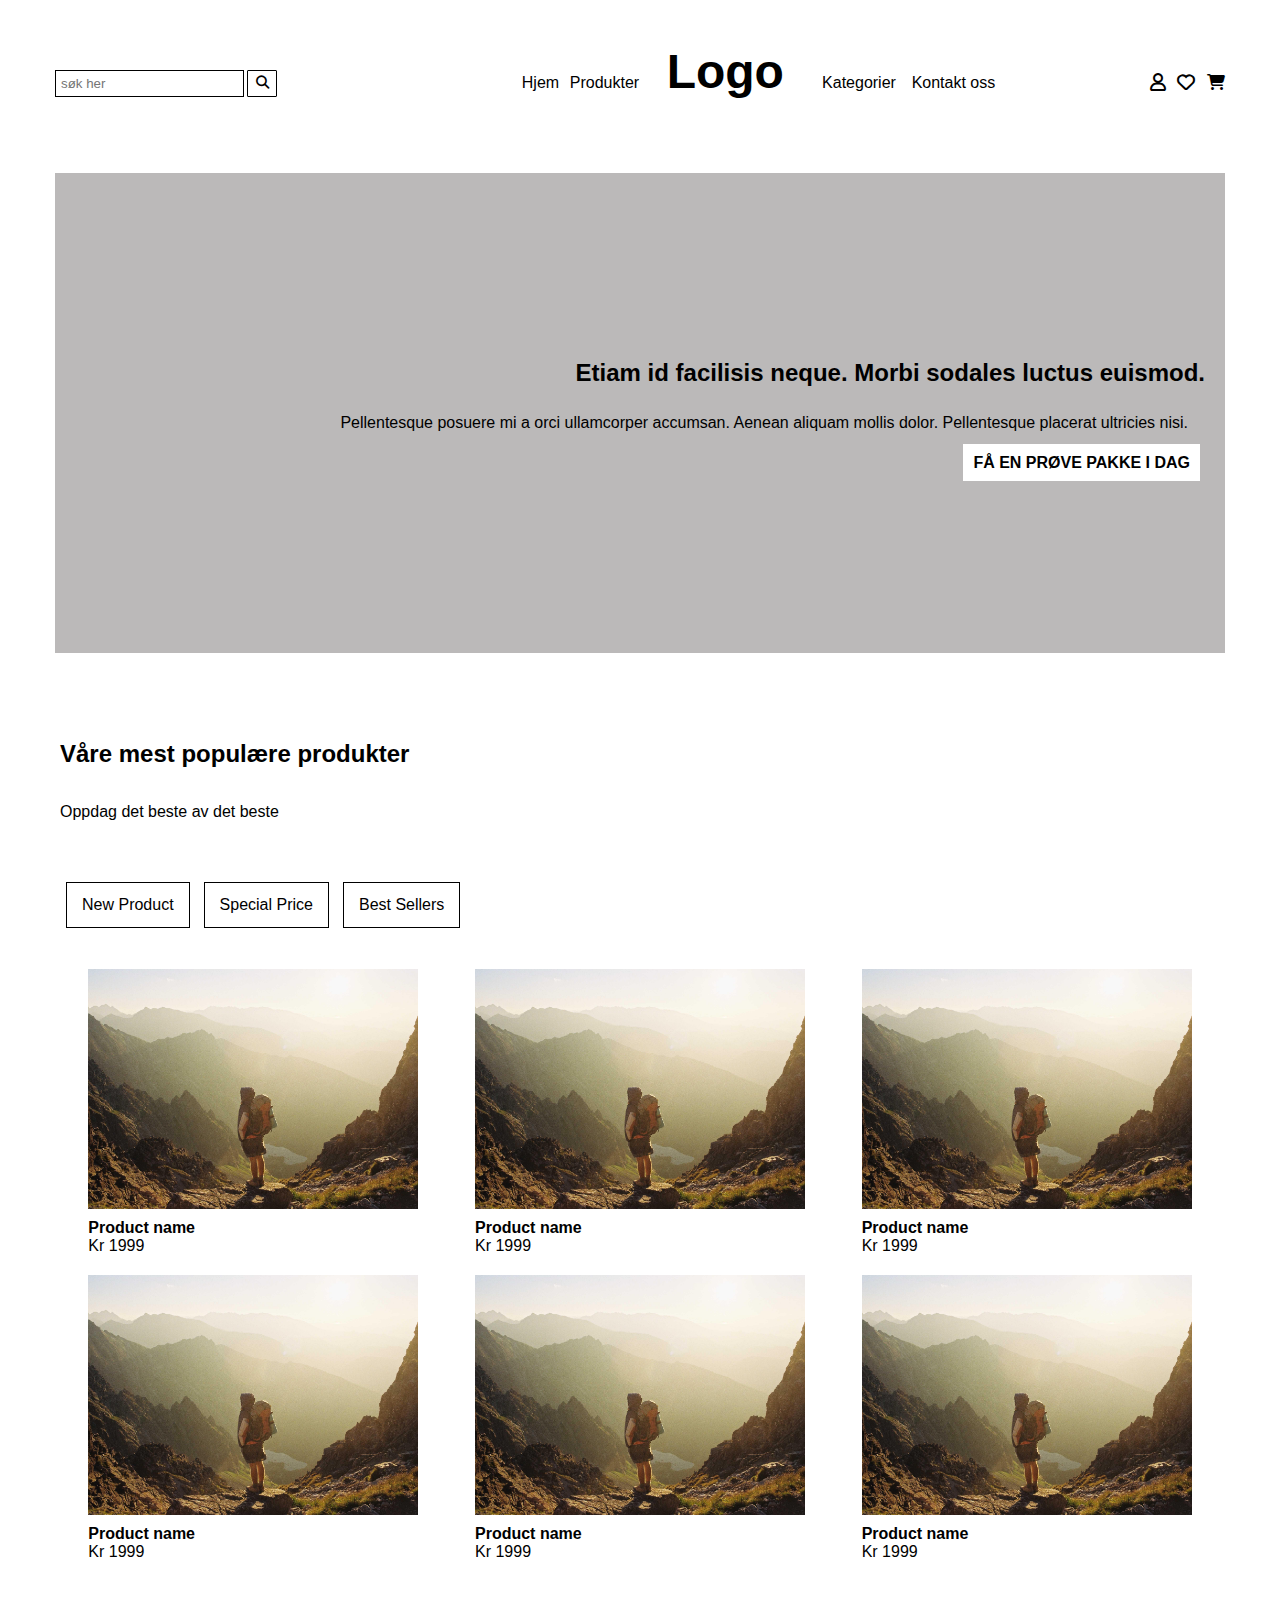
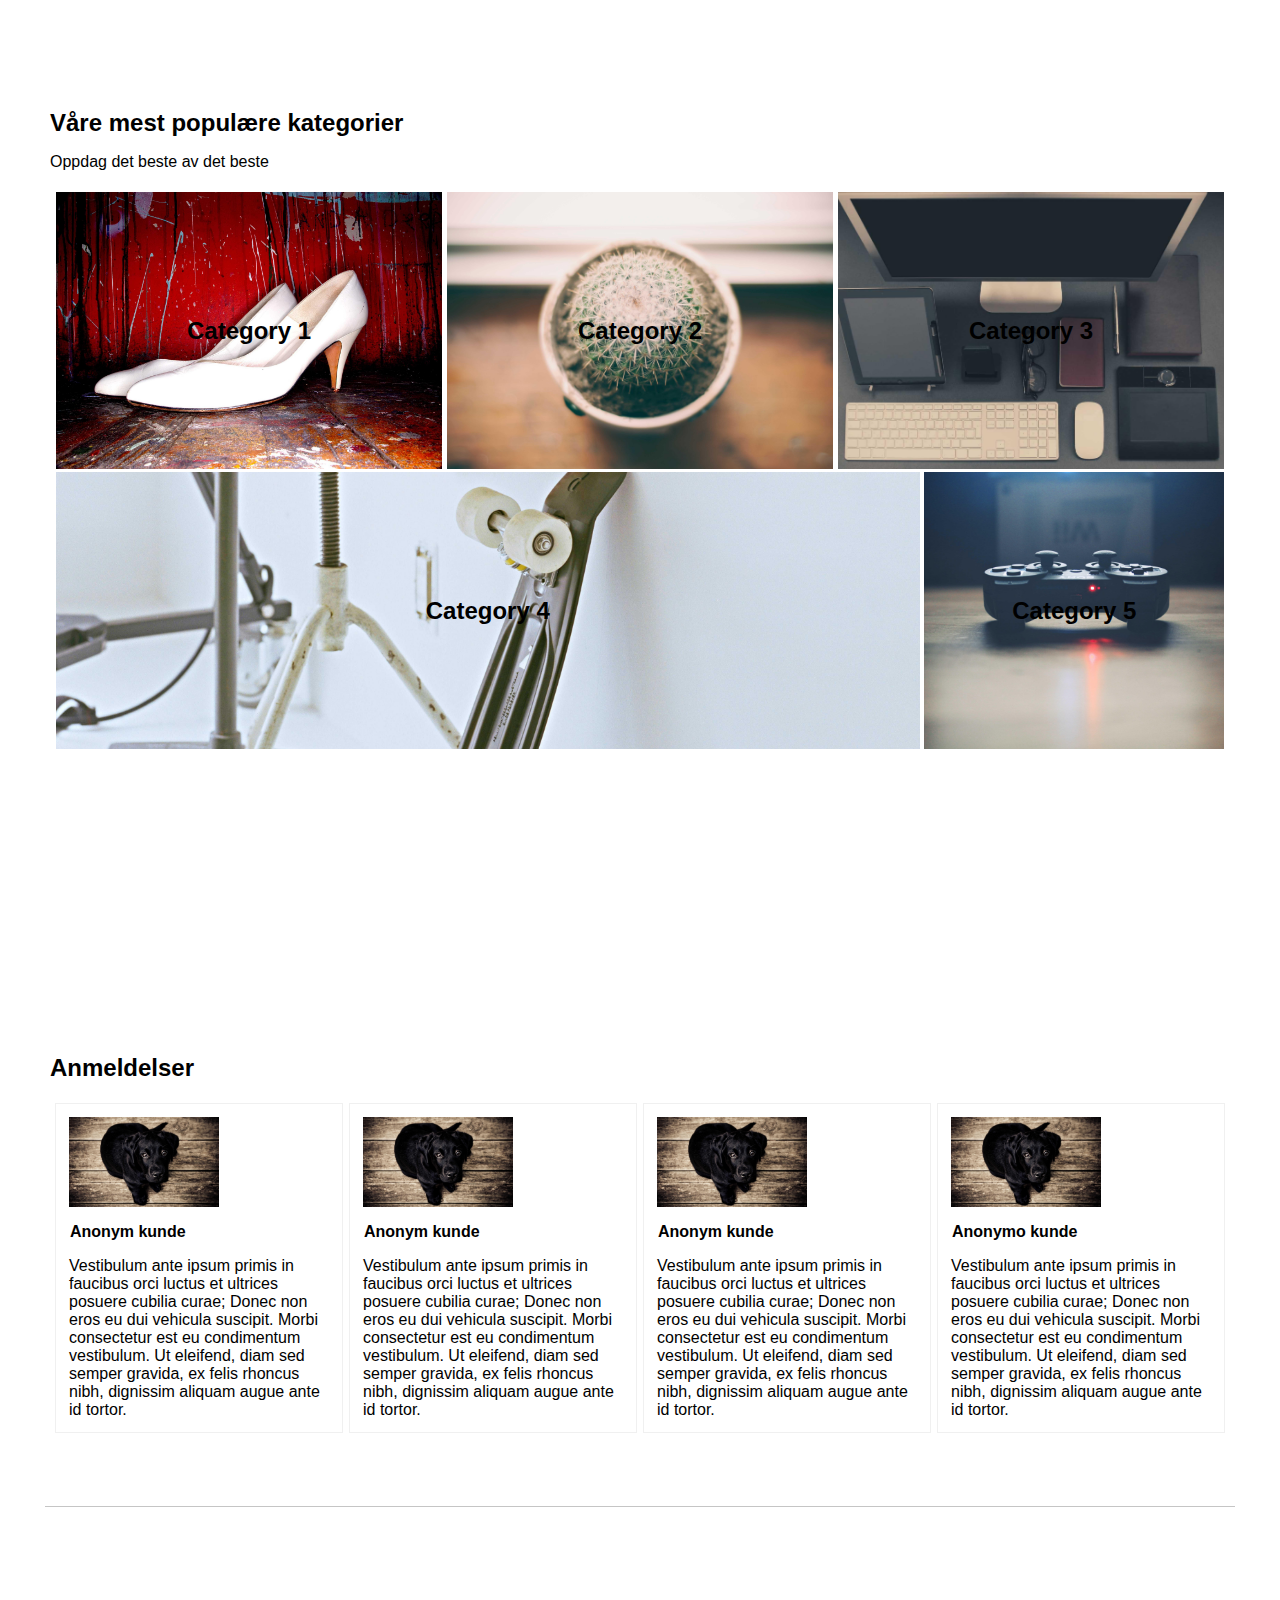
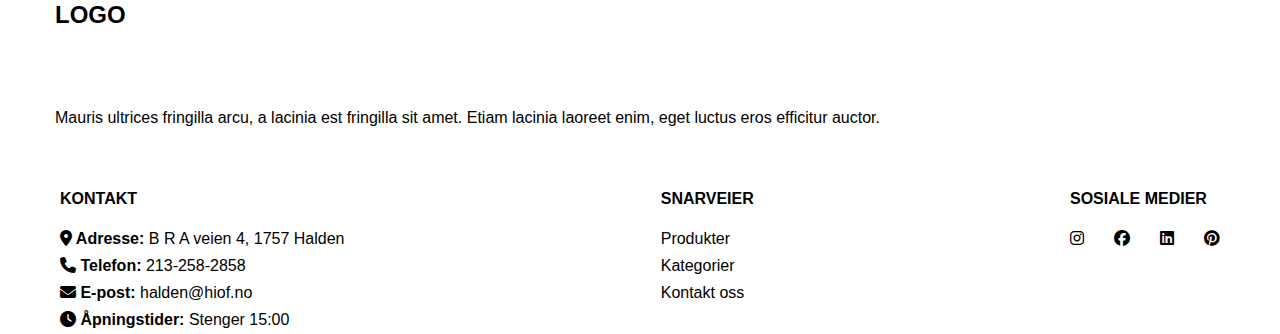
==== commit 85ecdf47: "Header er ferdig" ====
--- a/index.html
+++ b/index.html
@@ -1,5 +1,5 @@
 <!DOCTYPE html>
-<html lang="en">
+<html lang="nb">
 <head>
     <meta charset="UTF-8">
     <meta name="viewport" content="width=device-width, initial-scale=1.0">
@@ -16,15 +16,17 @@
                 <input type="search" placeholder="søk her" class="searchfelt">
                 <button id="sokeKnapp"><i class="fa-solid fa-search"></i></button>
             </form>
-            <ul id="venstreForLogo">
-                <li class="midt"><a href="index.html">Hjem</a></li>
-                <li class="midt"><a href="index.html#section2">Produkter</a></li>
-            </ul>
-            <a href="index.html" class="logo"><h1>Logo</h1></a>
-            <ul id="hoyreForLogo">
-                <li class="midt"><a href="index.html#section3">Kategorier</a></li>
-                <li class="midt"><a href="#footerKontaktOss">Kontakt oss</a></li>
-            </ul>
+            <section id="sectioniHeader">
+                <ul id="venstreForLogo">
+                    <li class="midt"><a href="index.html">Hjem</a></li>
+                    <li class="midt"><a href="index.html#section2">Produkter</a></li>
+                </ul>
+                <a href="index.html" class="logo"><h1>Logo</h1></a>
+                <ul id="hoyreForLogo">
+                    <li class="midt"><a href="index.html#section3">Kategorier</a></li>
+                    <li class="midt"><a href="#footerKontaktOss">Kontakt oss</a></li>
+                </ul>
+            </section>
             <ul id="heltHoyre">
                 <li><a href="#"><i class="fa-regular fa-user"></i></a></li>
                 <li><a href="#"><i class="fa-regular fa-heart"></i></a></li>
--- a/stylesheet.css
+++ b/stylesheet.css
@@ -53,6 +53,12 @@
         flex-direction: column; 
         gap: 24px;
     }
+    #sectioniHeader{
+        display: flex;
+        flex-direction: column;
+        gap: 10%;
+        align-items: baseline;
+    }
 
 
     header nav ul, li, a{
@@ -73,6 +79,8 @@
 
     .logo{
         font-size: x-large;
+        margin-top: 5%;
+        margin-bottom: 5%;
     }
 
     #hoyreForLogo{
@@ -682,14 +690,13 @@
             display: flex;
             flex-direction: row;
             width: 100%;
-            align-items: baseline;
             position: relative;
             overflow: hidden;
         }
         #global-header form{
            display: flex;
            justify-content: flex-start;
-           max-width: 100%;
+           width: fit-content;
         }
         
         header nav{
@@ -700,6 +707,12 @@
             flex-wrap: wrap;
             overflow: hidden;
             justify-content: space-between;
+        }
+        #sectioniHeader{
+        display: flex;
+        flex-direction: row;
+        gap: 10%;
+        align-items: baseline;
         }
 
         h1{
@@ -811,51 +824,6 @@
        }
 /*Section 2 slutt*/
        
-/*Våre mest populære kategorier*/
-/*Section 3 med flex*/
-       #vareMestPopulareOverskrift{
-        font-weight: bold;
-        font-size: x-large;
-        text-transform: none;
-       }
-       #section3{
-        display: flex;
-        top: -166px;
-        width: 100%;
-       }
-       #section3 article{
-        border: none;
-        width: 100%;
-        margin: 0;
-        width: 100%;
-       }
-       #cKort{
-        display: flex;
-        flex-wrap: wrap;
-        gap: 3px;
-        justify-content: space-around;
-        width: 100%;
-       }
-    #c1{
-        max-width: 386px;
-    }
-    #c2{
-        max-width: 386px;
-    }
-    #c3{
-        max-width: 386px;
-    }
-    #c4{
-        max-width: 864px;
-    }
-    #c5{
-        max-width: 300px;
-    }
-
-
-
-
-/*Section 3 slutt*/
        
 /*Andmeldelser start*/
     #section4 {
@@ -1124,4 +1092,46 @@
 
 
 /*Media queries slutt*/
-}+}
+@media only screen and (min-width: 1207px ) {
+    #vareMestPopulareOverskrift{
+        font-weight: bold;
+        font-size: x-large;
+        text-transform: none;
+       }
+       #section3{
+        display: flex;
+        top: -166px;
+        width: 100%;
+       }
+       #section3 article{
+        border: none;
+        width: 100%;
+        margin: 0;
+        width: 100%;
+       }
+       #cKort{
+        display: flex;
+        flex-wrap: wrap;
+        gap: 3px;
+        justify-content: space-around;
+        width: 100%;
+       }
+    #c1{
+        max-width: 386px;
+    }
+    #c2{
+        max-width: 386px;
+    }
+    #c3{
+        max-width: 386px;
+    }
+    #c4{
+        max-width: 864px;
+    }
+    #c5{
+        max-width: 300px;
+    }
+
+}
+
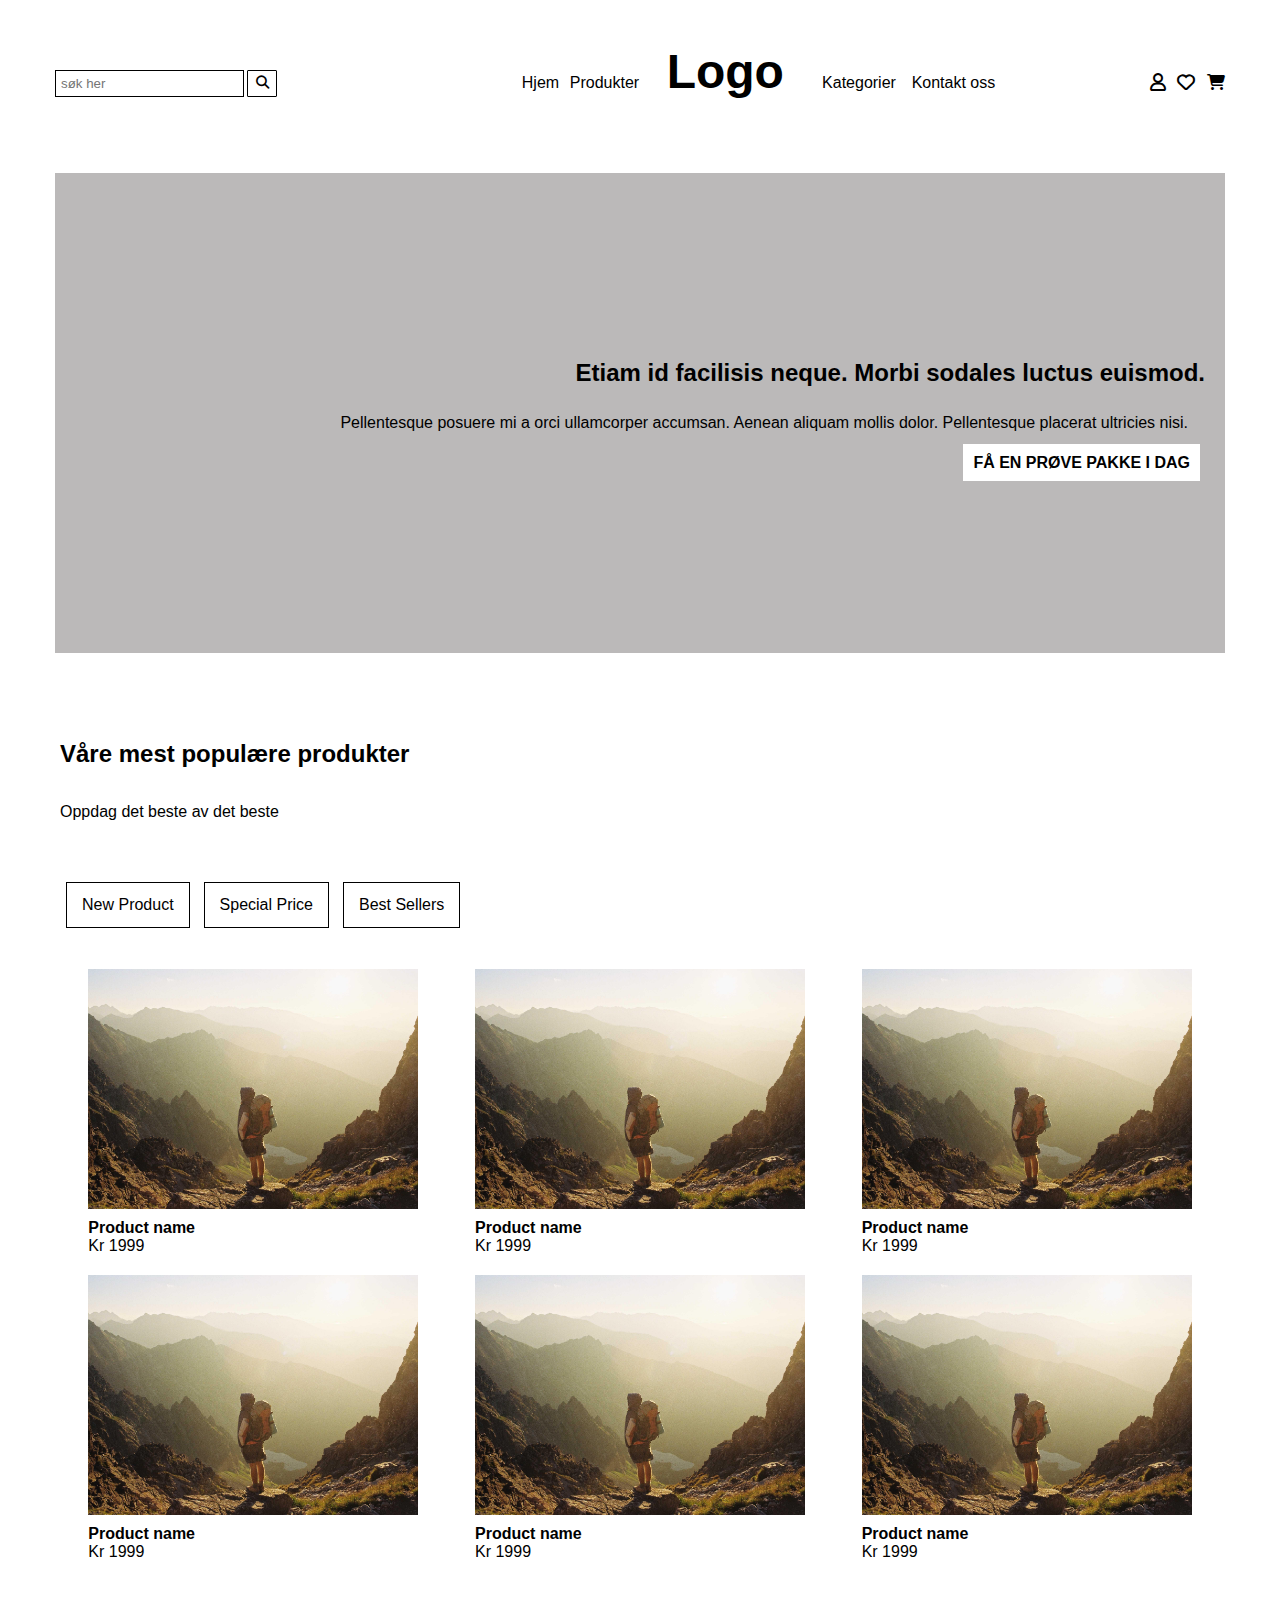
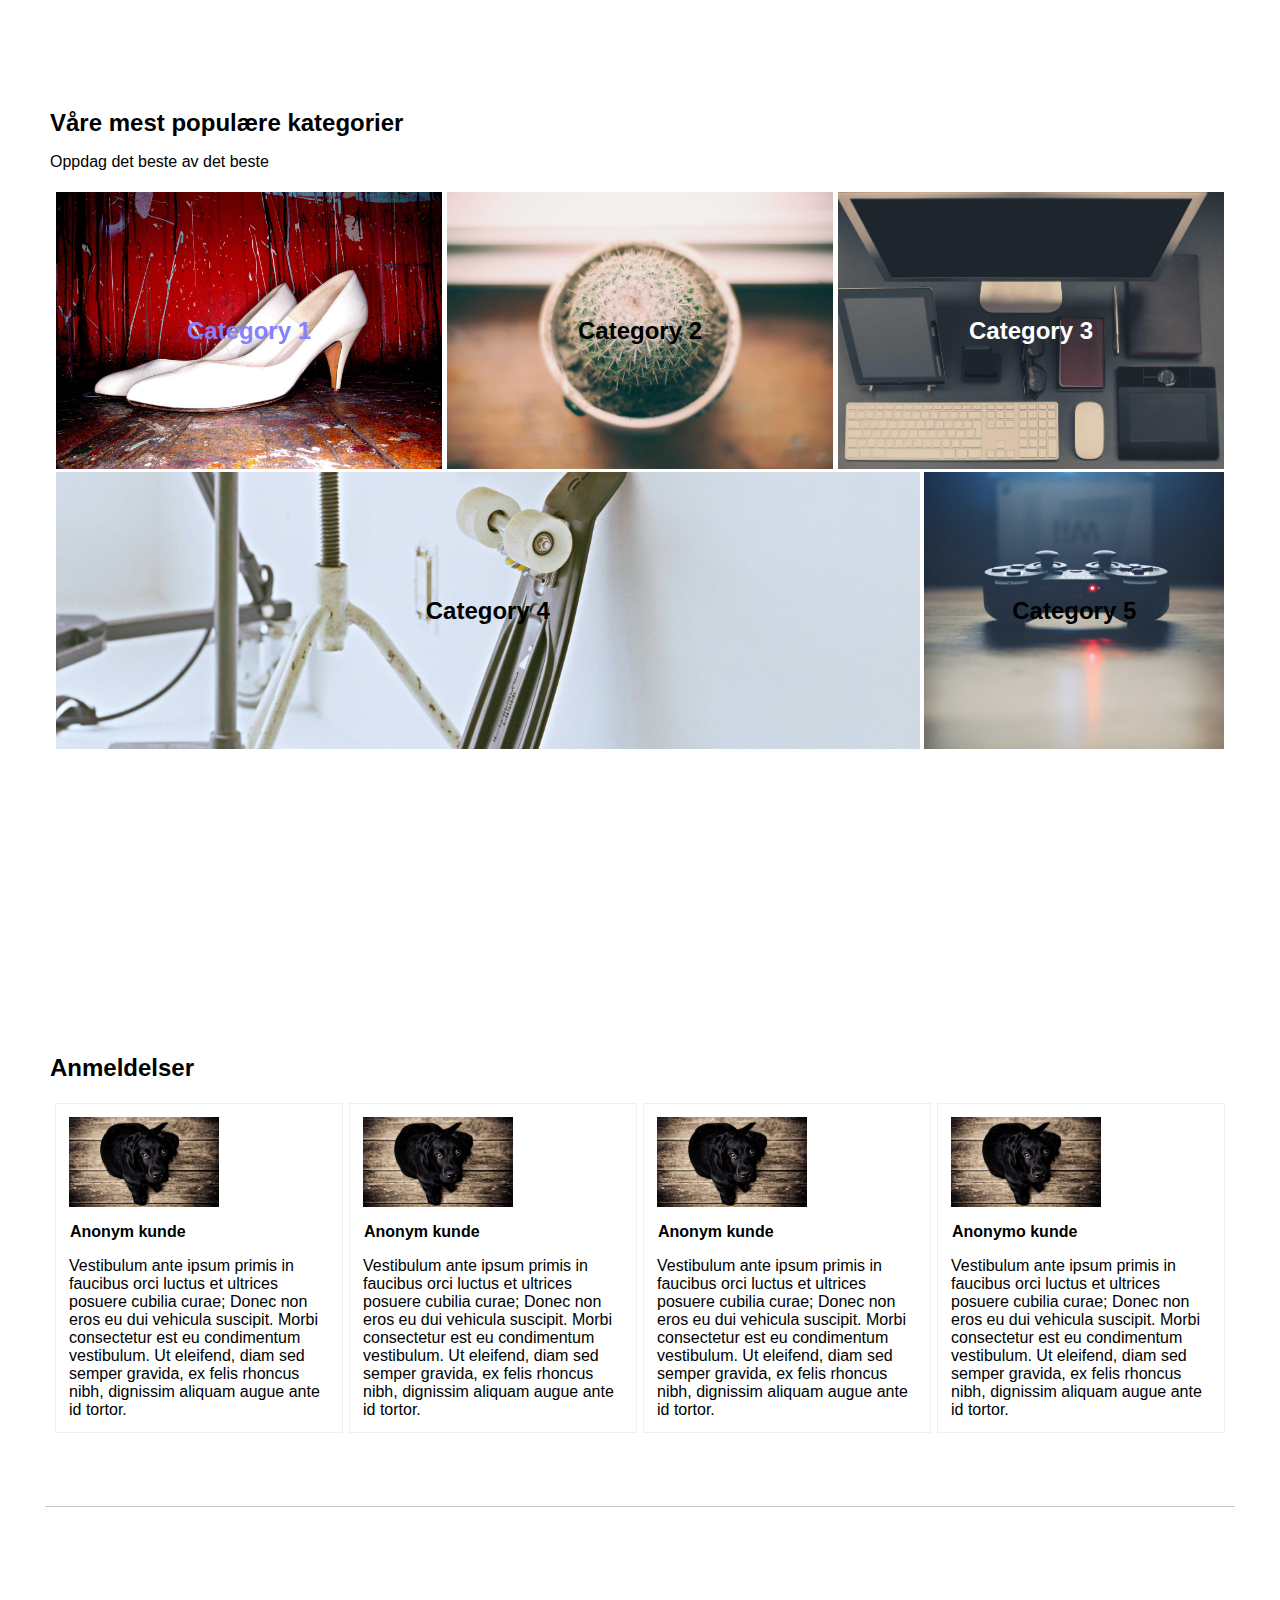
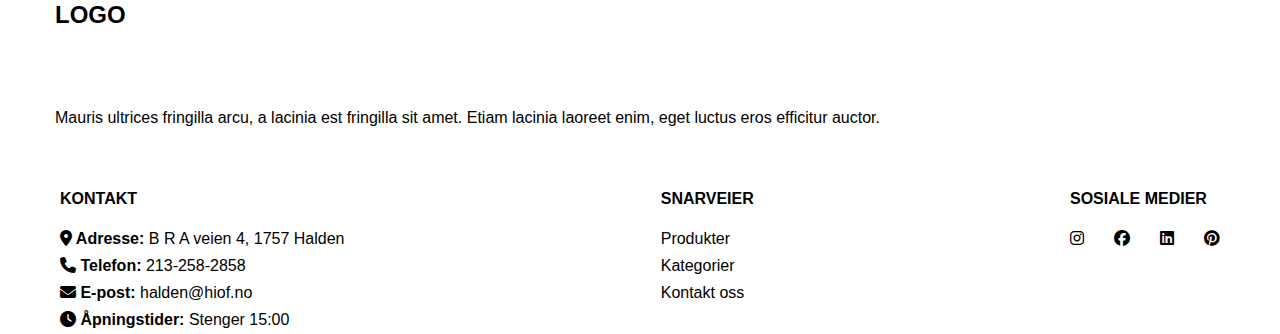
==== commit f129a218: "Footer fikset" ====
--- a/index.html
+++ b/index.html
@@ -179,9 +179,9 @@
                     <section id="sectionFooter2">
                         <h5>Snarveier</h5>
                         <ul>
-                            <li><a href="#">Produkter</a></li>
-                            <li><a href="#">Kategorier</a></li>
-                            <li><a href="#">Kontakt oss</a></li>
+                            <li><a href="index.html#section2">Produkter</a></li>
+                            <li><a href="index.html#section3">Kategorier</a></li>
+                            <li><a href="#footerKontaktOss">Kontakt oss</a></li>
                         </ul>
                     </section>
                 <section id="medierIkonerBoks">
--- a/stylesheet.css
+++ b/stylesheet.css
@@ -277,22 +277,27 @@
     } 
     #c1{
         background-image: url("Bilder/sko.jpg");
+        color: #8480ff;
 /*Bildet er tatt ifra: https://fastly.picsum.photos/id/21/3008/2008.jpg?hmac=T8DSVNvP-QldCew7WD4jj_S3mWwxZPqdF0CNPksSko4*/
     }
     #c2{
         background-image: url("Bilder/kaktus.jpg");
+        color: #000;
 /*Bildet er tatt ifra: https://fastly.picsum.photos/id/248/3872/2592.jpg?hmac=_F3LsKQyGyWnwQJogUtsd_wyx2YDYnYZ6VZmSMBCxNI*/
     }
     #c3{
         background-image: url("Bilder/tastatur.jpg");
+        color: #fff;
 /*Bildet er tatt ifra: https://fastly.picsum.photos/id/60/1920/1200.jpg?hmac=fAMNjl4E_sG_WNUjdU39Kald5QAHQMh-_-TsIbbeDNI*/
     }
     #c4{
         background-image: url("Bilder/skateboard.jpg");
+        color: #000;
 /*Bildet er tatt ifra: https://fastly.picsum.photos/id/157/5000/3914.jpg?hmac=A23PziOOpi_DIdiPRI30m9_1A8keOtMF3a6Vb-D7dRA*/
     }
     #c5{
         background-image: url("Bilder/ps3.jpg");
+        color: #000;
 /*Bildet er tatt ifra: https://fastly.picsum.photos/id/96/4752/3168.jpg?hmac=KNXudB1q84CHl2opIFEY4ph12da5JD5GzKzH5SeuRVM*/
     }
 /*sentrerer bildene inni article*/
@@ -564,7 +569,6 @@
     padding-bottom: 22px;
     gap: 28px;
     width: 100%;
-    border: 1px solid rgba(0, 0, 0, 0.06); /* <---CoPilot fikset(Kopierte direkte) "1px solid rgba(0, 0, 0, 0.06)" */
    }
    #opplyningsKnapper a{
     padding: 0;
@@ -968,8 +972,6 @@
         display: grid;
         grid-column-start: 1;
         grid-column-end: 2;
-        grid-row-start: 2;
-        grid-row-end: 3;
     }
     #etterNavnFelt{
         display: grid;
@@ -1000,8 +1002,13 @@
         grid-row-end: 5;
     }
 /*Seksjon for lagre / avbryt*/
-    #opplyningsKnapper{
-        padding: 5rem;
+#opplyningsKnapper{
+        width: 100%;
+        display: grid;
+        grid-column-start: 1;
+        grid-column-end: 3;
+        grid-row-start: 5;
+        grid-row-end: 6;
     }
     #lagre{
         width: 100%;
@@ -1026,7 +1033,7 @@
     }
     .kantRundtLeveringsvalg p{
         font-weight: bold;
-        color: #939191b8;
+        color: #00000091;
         padding: inherit;
     }
 /*Betaling*/
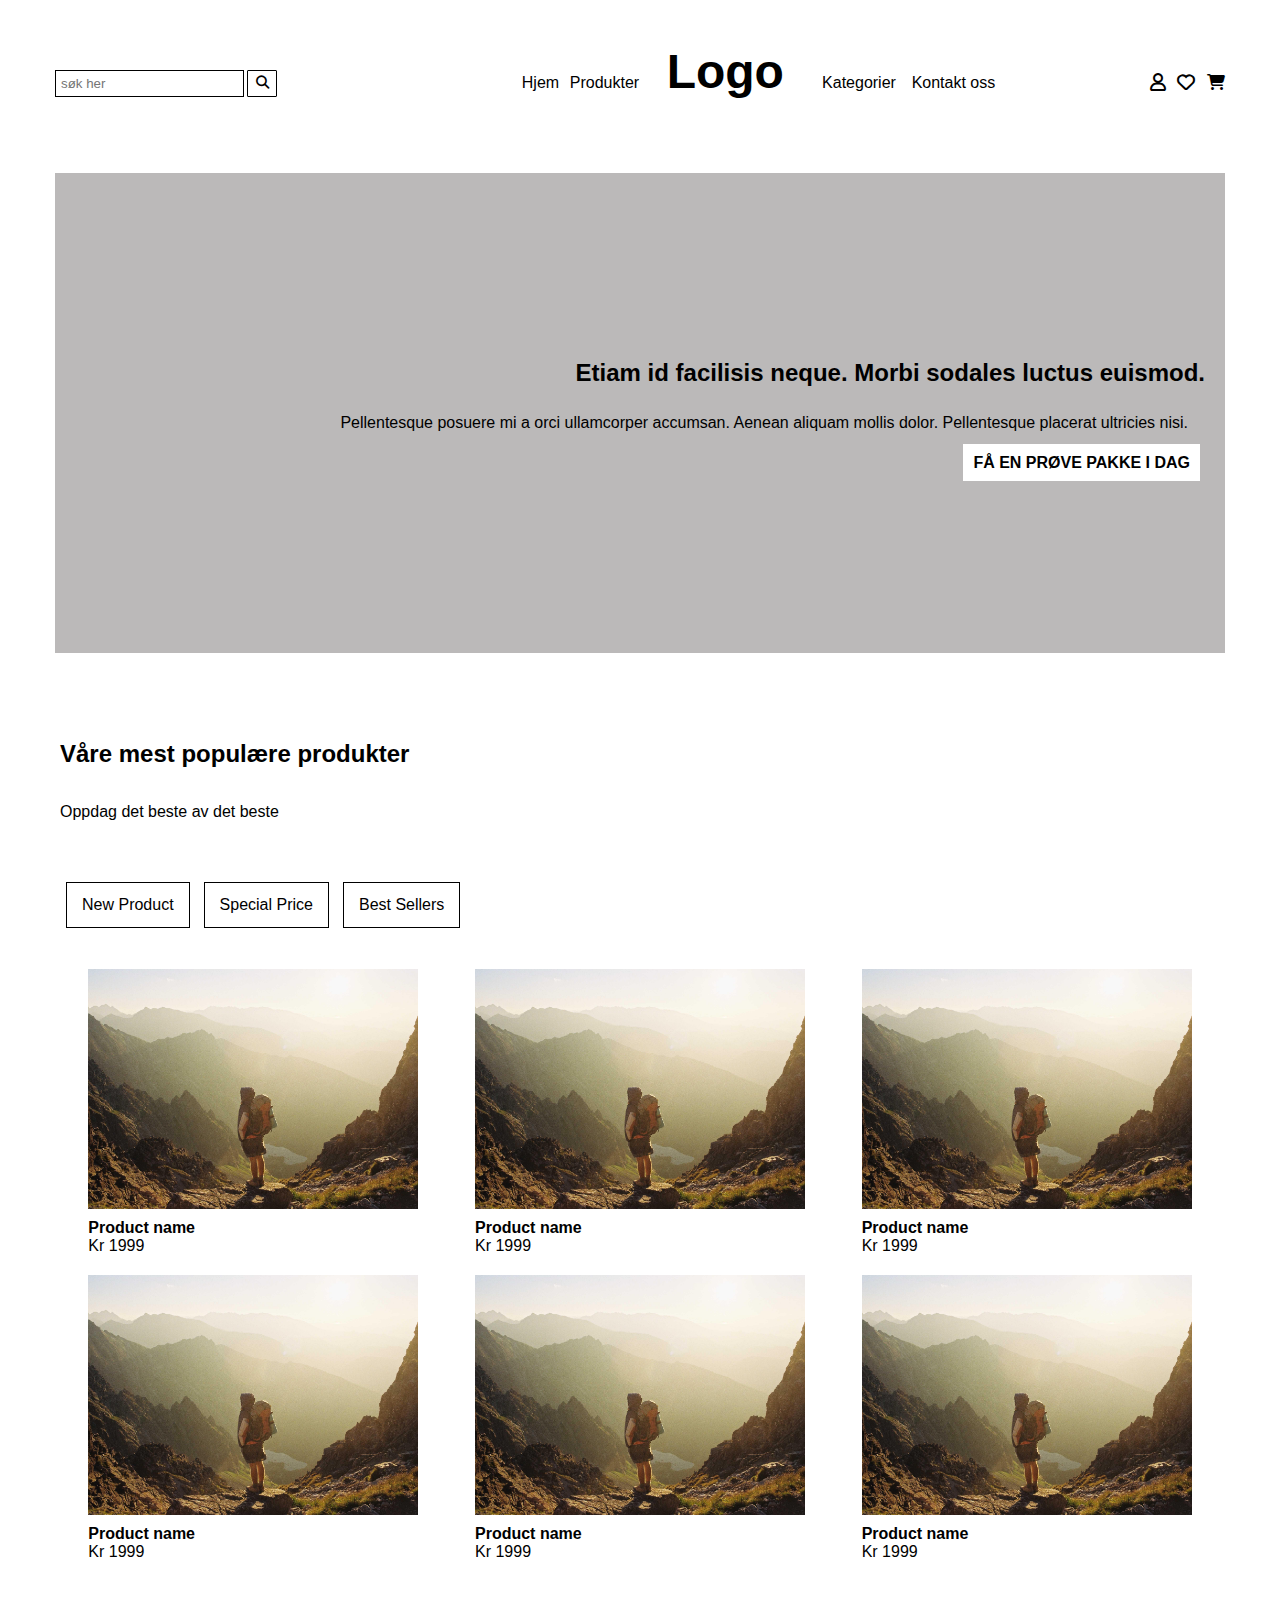
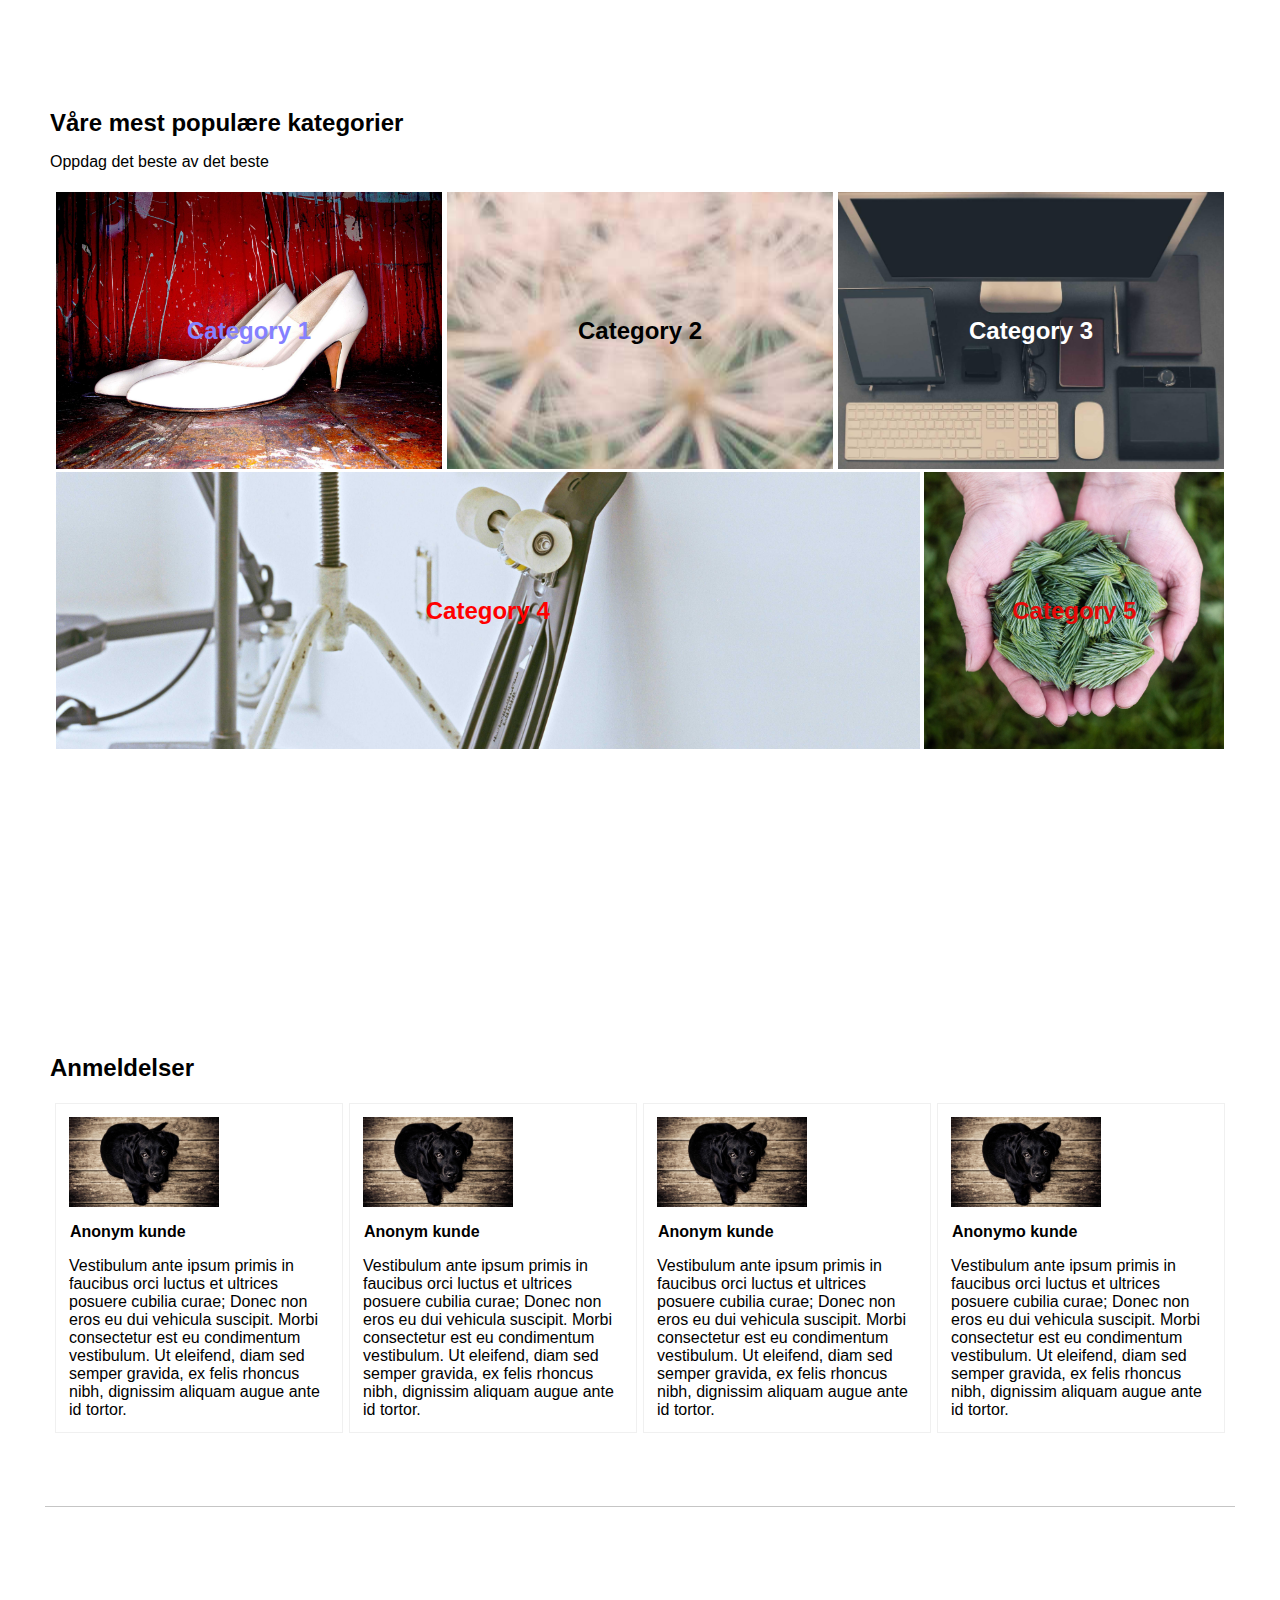
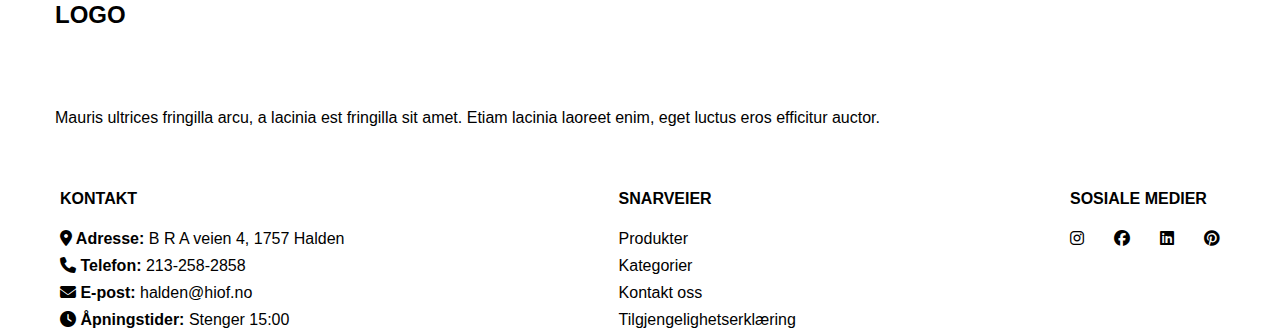
==== commit 7af8e4ba: "accessibility" ====
--- a/index.html
+++ b/index.html
@@ -126,7 +126,7 @@
                         <h5 class="kategoriKortSkrift">Category 4</h5>
                     </article>
                     <article id="c5" class="c1-5">
-                        <!--https://fastly.picsum.photos/id/96/4752/3168.jpg?hmac=KNXudB1q84CHl2opIFEY4ph12da5JD5GzKzH5SeuRVM-->
+                        <!--https://fastly.picsum.photos/id/785/5000/3333.jpg?hmac=3GuDG51IE9rCkkE47hBZtjMD69oZmf15a4aSv1buifY-->
                         <h5 class="kategoriKortSkrift">Category 5</h5>
                     </article>
                 </section>
@@ -182,6 +182,7 @@
                             <li><a href="index.html#section2">Produkter</a></li>
                             <li><a href="index.html#section3">Kategorier</a></li>
                             <li><a href="#footerKontaktOss">Kontakt oss</a></li>
+                            <li><a href="#">Tilgjengelighetserklæring</a></li>
                         </ul>
                     </section>
                 <section id="medierIkonerBoks">
--- a/stylesheet.css
+++ b/stylesheet.css
@@ -283,6 +283,9 @@
     #c2{
         background-image: url("Bilder/kaktus.jpg");
         color: #000;
+        background-size: auto;
+        background-position: center;
+        background-repeat: no-repeat;
 /*Bildet er tatt ifra: https://fastly.picsum.photos/id/248/3872/2592.jpg?hmac=_F3LsKQyGyWnwQJogUtsd_wyx2YDYnYZ6VZmSMBCxNI*/
     }
     #c3{
@@ -292,16 +295,19 @@
     }
     #c4{
         background-image: url("Bilder/skateboard.jpg");
-        color: #000;
+        color: #f00;
 /*Bildet er tatt ifra: https://fastly.picsum.photos/id/157/5000/3914.jpg?hmac=A23PziOOpi_DIdiPRI30m9_1A8keOtMF3a6Vb-D7dRA*/
     }
     #c5{
-        background-image: url("Bilder/ps3.jpg");
-        color: #000;
-/*Bildet er tatt ifra: https://fastly.picsum.photos/id/96/4752/3168.jpg?hmac=KNXudB1q84CHl2opIFEY4ph12da5JD5GzKzH5SeuRVM*/
+        background-image: url("Bilder/Grønn.jpg");
+        background-position: center;
+        background-repeat: no-repeat;
+        background-size: cover;
+        color: #e60909;
+/*Bildet er tatt ifra: https://fastly.picsum.photos/id/785/5000/3333.jpg?hmac=3GuDG51IE9rCkkE47hBZtjMD69oZmf15a4aSv1buifY*/
     }
 /*sentrerer bildene inni article*/
-    #c1, #c2, #c3, #c4, #c5{
+    #c1, #c3, #c4{
         background-size: cover;
         background-position: center;
         background-repeat: no-repeat;   
